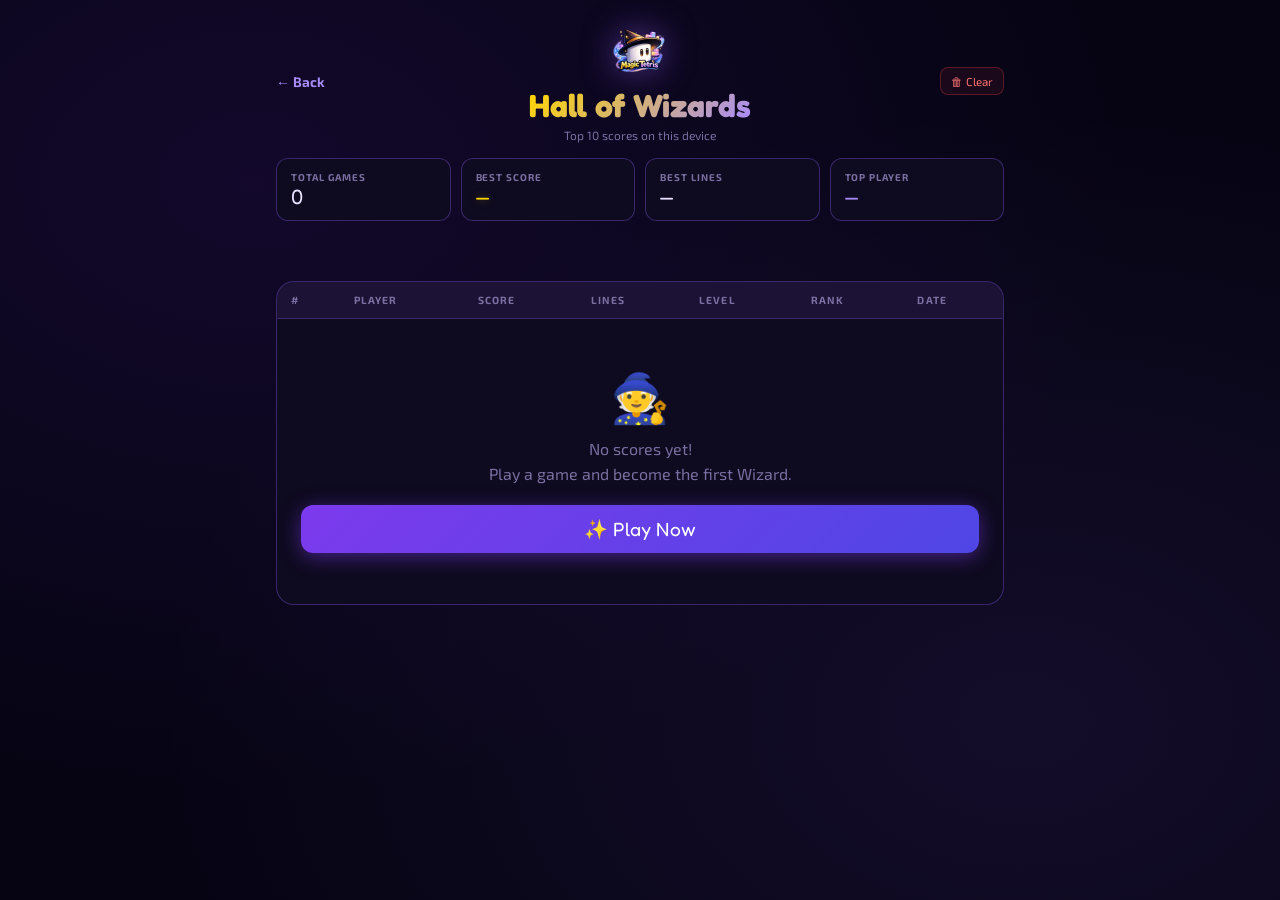
==== leaderboard.html @ 975400b3 "Add files via upload" ====
<!DOCTYPE html>
<html lang="en">
<head>
  <meta charset="UTF-8" />
  <meta name="viewport" content="width=device-width, initial-scale=1.0" />
  <title>Magic Tetris — Leaderboard</title>
  <link rel="icon" href="assets/logo.webp" type="image/webp" />
  <link href="https://fonts.googleapis.com/css2?family=Fredoka+One&family=Exo+2:wght@300;400;600;700;900&display=swap" rel="stylesheet" />
  <link rel="stylesheet" href="css/style.css" />
  <link rel="stylesheet" href="css/leaderboard.css" />
</head>
<body>
  <div id="particles-container"></div>

  <div class="lb-page">

    <!-- Header -->
    <header class="lb-header">
      <a href="index.html" class="lb-back-btn">← Back</a>
      <div class="lb-header-center">
        <img src="assets/logo.webp" alt="Magic Tetris" class="lb-logo" />
        <h1 class="lb-page-title">Hall of Wizards</h1>
        <p class="lb-page-sub">Top 10 scores on this device</p>
      </div>
      <button class="lb-clear-btn" id="lb-clear-btn">🗑 Clear</button>
    </header>

    <!-- Stats bar -->
    <div class="lb-stats-bar">
      <div class="lb-stat-chip">
        <span class="chip-label">Total Games</span>
        <span class="chip-val" id="stat-total">—</span>
      </div>
      <div class="lb-stat-chip">
        <span class="chip-label">Best Score</span>
        <span class="chip-val gold" id="stat-best">—</span>
      </div>
      <div class="lb-stat-chip">
        <span class="chip-label">Best Lines</span>
        <span class="chip-val" id="stat-lines">—</span>
      </div>
      <div class="lb-stat-chip">
        <span class="chip-label">Top Player</span>
        <span class="chip-val purple" id="stat-top-player">—</span>
      </div>
    </div>

    <!-- Podium (top 3) -->
    <div class="lb-podium" id="lb-podium"></div>

    <!-- Full table -->
    <div class="lb-table-wrap">
      <table class="lb-table">
        <thead>
          <tr>
            <th>#</th>
            <th>Player</th>
            <th>Score</th>
            <th>Lines</th>
            <th>Level</th>
            <th>Rank</th>
            <th>Date</th>
          </tr>
        </thead>
        <tbody id="lb-table-body"></tbody>
      </table>
      <div id="lb-empty" class="lb-empty-state" style="display:none">
        <span class="lb-empty-icon">🧙</span>
        <p>No scores yet!</p>
        <p>Play a game and become the first Wizard.</p>
        <a href="index.html" class="btn-start" style="display:inline-block;margin-top:16px;text-decoration:none;padding:12px 28px;">✨ Play Now</a>
      </div>
    </div>

  </div>

  <script src="js/leaderboard.js"></script>
  <script src="js/lb-page.js"></script>
</body>
</html>
---- css/style.css ----
/* ============================================
   MAGIC TETRIS — Cosmic Dark Theme
   ============================================ */
:root {
  --bg-deep:      #060413;
  --bg-card:      #0e0a1f;
  --bg-panel:     #120d28;
  --border-magic: rgba(139, 92, 246, 0.35);
  --gold:         #ffd700;
  --purple:       #8b5cf6;
  --purple-light: #a78bfa;
  --purple-glow:  rgba(139, 92, 246, 0.5);
  --text-main:    #e8e0ff;
  --text-dim:     #7a6fa0;
  --radius-lg:    18px;
  --radius-md:    12px;
  --radius-sm:    8px;
}

* { margin:0; padding:0; box-sizing:border-box; }
html,body { width:100%; height:100%; overflow-x:hidden; }

body {
  background: var(--bg-deep);
  color: var(--text-main);
  font-family: 'Exo 2', sans-serif;
  min-height: 100vh;
  background-image:
    radial-gradient(ellipse at 20% 20%, rgba(91,33,182,0.15) 0%, transparent 60%),
    radial-gradient(ellipse at 80% 80%, rgba(139,92,246,0.1) 0%, transparent 60%);
}

/* ── Particles ── */
#particles-container { position:fixed;inset:0;pointer-events:none;z-index:0;overflow:hidden; }
.particle { position:absolute;border-radius:50%;animation:float-particle linear infinite;opacity:0; }
@keyframes float-particle {
  0%  { transform:translateY(100vh) scale(0); opacity:0; }
  10% { opacity:1; }
  90% { opacity:0.8; }
  100%{ transform:translateY(-10vh) scale(1); opacity:0; }
}

/* ── Screens ── */
.screen { display:none;position:relative;z-index:1;min-height:100vh;width:100%; }
.screen.active { display:flex; }

@keyframes shake {
  0%,100%{ transform:translateX(0); }
  25%    { transform:translateX(-8px); }
  75%    { transform:translateX(8px); }
}

/* ════════════════════════════════════════════
   SETUP SCREEN
   ════════════════════════════════════════════ */
#setup-screen {
  justify-content: center;
  align-items: center;
  padding: 24px 16px;
}

.setup-container {
  display: flex;
  flex-direction: column;
  align-items: center;
  gap: 20px;
  width: 100%;
  max-width: 420px;
}

.logo-wrap { text-align:center; }

.logo-img {
  max-width: 240px;
  width: 100%;
  filter: drop-shadow(0 0 30px rgba(139,92,246,0.5));
  animation: logo-float 4s ease-in-out infinite;
}
@keyframes logo-float {
  0%,100% { transform:translateY(0); }
  50%     { transform:translateY(-10px); }
}

.setup-card {
  width: 100%;
  background: var(--bg-card);
  border: 1px solid var(--border-magic);
  border-radius: var(--radius-lg);
  padding: 28px 24px;
  box-shadow: 0 8px 40px rgba(139,92,246,0.15);
  display: flex;
  flex-direction: column;
  gap: 20px;
}

.setup-title {
  font-family: 'Fredoka One', cursive;
  font-size: 1.6rem;
  background: linear-gradient(135deg, var(--gold), var(--purple-light));
  -webkit-background-clip: text;
  -webkit-text-fill-color: transparent;
  background-clip: text;
  text-align: center;
}

.form-group label {
  display: block;
  font-size: 0.72rem;
  font-weight: 700;
  letter-spacing: 0.12em;
  text-transform: uppercase;
  color: var(--purple-light);
  margin-bottom: 8px;
}

.form-group input[type="text"] {
  width: 100%;
  background: rgba(255,255,255,0.04);
  border: 1.5px solid var(--border-magic);
  border-radius: var(--radius-sm);
  color: var(--text-main);
  font-family: 'Exo 2', sans-serif;
  font-size: 1rem;
  padding: 11px 14px;
  outline: none;
  transition: border-color 0.2s, box-shadow 0.2s;
}
.form-group input[type="text"]:focus {
  border-color: var(--purple);
  box-shadow: 0 0 0 3px rgba(139,92,246,0.2);
}

/* Avatar */
.avatar-upload-area { cursor:pointer; display:flex; justify-content:center; }

.avatar-preview-wrap {
  width: 100px; height: 100px;
  border-radius: 50%;
  border: 2.5px dashed var(--purple);
  display: flex; align-items:center; justify-content:center;
  overflow: hidden;
  transition: border-color 0.2s, box-shadow 0.2s;
}
.avatar-preview-wrap:hover {
  border-color: var(--gold);
  box-shadow: 0 0 20px rgba(255,215,0,0.3);
}
#avatar-preview { width:100%;height:100%;object-fit:cover;border-radius:50%; }
.avatar-placeholder { display:flex;flex-direction:column;align-items:center;gap:6px;color:var(--text-dim);font-size:0.75rem; }
.upload-icon { font-size:2rem; }

/* Start button */
.btn-start {
  width: 100%;
  position: relative;
  background: linear-gradient(135deg, #7c3aed, #4f46e5);
  border: none;
  border-radius: var(--radius-md);
  color: white;
  font-family: 'Fredoka One', cursive;
  font-size: 1.2rem;
  padding: 14px;
  cursor: pointer;
  overflow: hidden;
  transition: transform 0.15s, box-shadow 0.15s;
  box-shadow: 0 4px 20px rgba(124,58,237,0.5);
}
.btn-start:hover { transform:translateY(-2px); box-shadow:0 8px 30px rgba(124,58,237,0.7); }
.btn-start:active { transform:translateY(0); }
.btn-glow {
  position:absolute;inset:0;
  background:linear-gradient(90deg,transparent,rgba(255,255,255,0.15),transparent);
  transform:translateX(-100%);
  animation:shimmer 2s infinite;
}
@keyframes shimmer { 100%{ transform:translateX(100%); } }

/* Leaderboard link in setup */
.btn-lb-link {
  display: block;
  text-align: center;
  color: var(--purple-light);
  text-decoration: none;
  font-size: 0.85rem;
  font-weight: 600;
  padding: 8px;
  border-radius: var(--radius-sm);
  border: 1px solid var(--border-magic);
  transition: all 0.2s;
}
.btn-lb-link:hover { background:rgba(139,92,246,0.1); color:var(--gold); }

/* ════════════════════════════════════════════
   GAME SCREEN
   ════════════════════════════════════════════ */
#game-screen {
  flex-direction: column;
  justify-content: center;
  align-items: center;
  padding: 12px;
  min-height: 100vh;
}

.game-layout {
  display: flex;
  gap: 12px;
  align-items: flex-start;
  justify-content: center;
  width: 100%;
  max-width: 780px;
}

/* Side Panels */
.side-panel {
  display: flex;
  flex-direction: column;
  gap: 8px;
  width: 128px;
  flex-shrink: 0;
}

.panel-block {
  background: var(--bg-card);
  border: 1px solid var(--border-magic);
  border-radius: var(--radius-md);
  padding: 10px;
  text-align: center;
}

.panel-label {
  font-size: 0.58rem;
  font-weight: 700;
  letter-spacing: 0.15em;
  color: var(--text-dim);
  text-transform: uppercase;
  margin-bottom: 5px;
}

.stat-val {
  font-family: 'Fredoka One', cursive;
  font-size: 1.4rem;
  color: var(--text-main);
  line-height: 1;
}
.stat-val.best { color:var(--gold); text-shadow:0 0 10px rgba(255,215,0,0.5); }
.rank-badge { font-size:0.72rem; font-weight:700; color:var(--purple-light); }
.controls-hint { font-size:0.58rem; color:var(--text-dim); text-align:left; line-height:2; }

.player-info-mini { display:flex;flex-direction:column;align-items:center;gap:6px; }
#player-avatar-mini { width:44px;height:44px;border-radius:50%;object-fit:cover;border:2px solid var(--purple);box-shadow:0 0 10px rgba(139,92,246,0.4); }
#player-nick-mini { font-size:0.65rem;font-weight:600;max-width:100%;overflow:hidden;text-overflow:ellipsis;white-space:nowrap; }

.btn-quit {
  background:rgba(239,68,68,0.1);
  border:1px solid rgba(239,68,68,0.4);
  border-radius:var(--radius-sm);
  color:#f87171;
  font-family:'Exo 2',sans-serif;
  font-size:0.75rem;
  font-weight:700;
  padding:8px;
  cursor:pointer;
  transition:all 0.2s;
  margin-top:auto;
}
.btn-quit:hover { background:rgba(239,68,68,0.2); }

#hold-canvas,#next-canvas {
  display:block;
  margin:0 auto;
  border-radius:var(--radius-sm);
  background:rgba(10,6,24,0.6);
}

/* Board */
.board-wrap {
  position: relative;
  display: flex;
  flex-direction: column;
  align-items: center;
  gap: 10px;
}

.board-glow-border {
  position: relative;
  border-radius: var(--radius-md);
  padding: 3px;
  background: linear-gradient(135deg,rgba(139,92,246,0.6),rgba(79,70,229,0.4),rgba(139,92,246,0.6));
  box-shadow: 0 0 30px rgba(139,92,246,0.4), 0 0 60px rgba(139,92,246,0.2);
  animation: board-pulse 3s ease-in-out infinite;
}
@keyframes board-pulse {
  0%,100%{ box-shadow:0 0 30px rgba(139,92,246,0.4),0 0 60px rgba(139,92,246,0.2); }
  50%    { box-shadow:0 0 40px rgba(139,92,246,0.6),0 0 80px rgba(139,92,246,0.3); }
}
#game-canvas { display:block;border-radius:calc(var(--radius-md) - 3px); }

/* Pause overlay */
.pause-overlay {
  position:absolute;inset:3px;
  border-radius:calc(var(--radius-md) - 3px);
  background:rgba(6,4,19,0.88);
  display:flex;flex-direction:column;align-items:center;justify-content:center;gap:16px;
  backdrop-filter:blur(4px);z-index:10;
}
.pause-overlay.hidden { display:none; }
.pause-text { font-family:'Fredoka One',cursive;font-size:2rem;color:var(--gold);text-shadow:0 0 20px rgba(255,215,0,0.6); }
.btn-resume {
  background:linear-gradient(135deg,#7c3aed,#4f46e5);
  border:none;border-radius:var(--radius-sm);color:white;
  font-family:'Fredoka One',cursive;font-size:1rem;padding:10px 24px;cursor:pointer;
  transition:transform 0.15s;
}
.btn-resume:hover { transform:scale(1.05); }

/* Speed bar */
.speed-bar-wrap {
  width: 100%;
  max-width: 300px;
  display: flex;
  flex-direction: column;
  gap: 4px;
}
.speed-label-row {
  display: flex;
  justify-content: space-between;
  font-size: 0.65rem;
  color: var(--text-dim);
  padding: 0 2px;
}
#speed-label-text {
  font-weight: 700;
  font-size: 0.7rem;
  color: var(--purple-light);
  transition: color 0.4s;
}
@keyframes speed-pop {
  0%   { transform:scale(1); }
  40%  { transform:scale(1.3); }
  100% { transform:scale(1); }
}
.speed-bar-track {
  width: 100%;
  height: 6px;
  background: rgba(255,255,255,0.06);
  border-radius: 99px;
  overflow: hidden;
  border: 1px solid rgba(139,92,246,0.2);
}
.speed-bar-fill {
  height: 100%;
  width: 5%;
  border-radius: 99px;
  background: linear-gradient(90deg,#7c3aed,#a78bfa);
  transition: width 0.6s ease, background 0.6s ease, box-shadow 0.6s ease;
  box-shadow: 0 0 8px var(--purple);
}

/* Line flash */
.line-flash { position:fixed;inset:0;pointer-events:none;z-index:100;animation:flash-anim 0.3s ease-out forwards; }
.line-flash.hidden { display:none; }
@keyframes flash-anim { 0%{background:rgba(255,215,0,0.25);}100%{background:transparent;} }

/* Score popup */
.score-popup {
  position:fixed;top:40%;left:50%;transform:translateX(-50%);
  font-family:'Fredoka One',cursive;font-size:2rem;color:var(--gold);
  text-shadow:0 0 20px rgba(255,215,0,0.6);
  pointer-events:none;z-index:200;
  animation:popup-fly 1s ease-out forwards;
}
.score-popup.hidden { display:none; }
@keyframes popup-fly {
  0%  { opacity:1;transform:translateX(-50%) translateY(0) scale(0.8); }
  20% { transform:translateX(-50%) translateY(-10px) scale(1.2); }
  100%{ opacity:0;transform:translateX(-50%) translateY(-80px) scale(0.9); }
}

/* Best score pulse */
@keyframes new-best {
  0%,100%{ color:var(--gold);transform:scale(1); }
  50%    { color:#fff;transform:scale(1.3);text-shadow:0 0 20px var(--gold); }
}
.stat-val.best.new-record { animation:new-best 0.6s ease-in-out 3; }

/* Mobile controls */
.mobile-controls { display:none;flex-direction:column;gap:8px;width:100%;max-width:300px; }
.ctrl-row { display:flex;gap:8px;justify-content:center; }
.ctrl-btn {
  background:var(--bg-card);
  border:1.5px solid var(--border-magic);
  border-radius:var(--radius-sm);
  color:var(--text-main);
  font-size:0.8rem;font-weight:700;
  min-width:60px;height:46px;
  cursor:pointer;
  display:flex;align-items:center;justify-content:center;
  transition:all 0.1s;
  -webkit-tap-highlight-color:transparent;
  user-select:none;
}
.ctrl-btn.big { min-width:75px;height:56px;font-size:1.4rem; }
.ctrl-btn.hard-drop {
  flex:1;height:44px;
  font-family:'Fredoka One',cursive;font-size:0.85rem;
  background:rgba(139,92,246,0.12);border-color:var(--purple);color:var(--purple-light);
}
.ctrl-btn:active { background:rgba(139,92,246,0.28);border-color:var(--purple-light);transform:scale(0.95); }

/* ════════════════════════════════════════════
   GAME OVER SCREEN
   ════════════════════════════════════════════ */
#gameover-screen {
  justify-content:center;align-items:center;flex-direction:column;padding:20px;
}
.gameover-container {
  width:100%;max-width:460px;
  display:flex;flex-direction:column;align-items:center;gap:18px;
}
.gameover-title {
  font-family:'Fredoka One',cursive;font-size:3rem;
  background:linear-gradient(135deg,#ff6b6b,var(--purple-light));
  -webkit-background-clip:text;-webkit-text-fill-color:transparent;background-clip:text;
  text-align:center;animation:title-shake 0.5s ease-out;
}
@keyframes title-shake {
  0%{transform:translateX(0);}20%{transform:translateX(-8px);}40%{transform:translateX(8px);}
  60%{transform:translateX(-5px);}80%{transform:translateX(5px);}100%{transform:translateX(0);}
}

.score-card-wrap {
  border-radius:var(--radius-lg);overflow:hidden;
  box-shadow:0 20px 60px rgba(139,92,246,0.4),0 0 0 2px rgba(139,92,246,0.3);
}
#score-card-canvas { display:block;max-width:100%;height:auto; }

.gameover-actions { display:flex;gap:10px;flex-wrap:wrap;justify-content:center; }

.btn-action {
  border:none;border-radius:var(--radius-md);
  font-family:'Fredoka One',cursive;font-size:0.95rem;
  padding:11px 18px;cursor:pointer;
  transition:transform 0.15s,box-shadow 0.15s;
  text-decoration:none;display:inline-flex;align-items:center;
}
.btn-action:hover { transform:translateY(-2px); }

.btn-download { background:linear-gradient(135deg,#0ea5e9,#0284c7);color:white;box-shadow:0 4px 15px rgba(14,165,233,0.4); }
.btn-download:hover { box-shadow:0 8px 25px rgba(14,165,233,0.6); }
.btn-again   { background:linear-gradient(135deg,#7c3aed,#4f46e5);color:white;box-shadow:0 4px 15px rgba(124,58,237,0.4); }
.btn-again:hover { box-shadow:0 8px 25px rgba(124,58,237,0.6); }
.btn-menu    { background:rgba(255,255,255,0.07);color:var(--text-main);border:1px solid var(--border-magic); }
.btn-menu:hover { background:rgba(255,255,255,0.12); }
.btn-lb      { background:linear-gradient(135deg,rgba(255,215,0,0.15),rgba(255,165,0,0.1));color:var(--gold);border:1px solid rgba(255,215,0,0.4); }
.btn-lb:hover { background:linear-gradient(135deg,rgba(255,215,0,0.25),rgba(255,165,0,0.18)); }

/* Scrollbar */
::-webkit-scrollbar { width:6px; }
::-webkit-scrollbar-track { background:var(--bg-deep); }
::-webkit-scrollbar-thumb { background:var(--border-magic);border-radius:3px; }

/* ════════════════════════════════════════════
   RESPONSIVE
   ════════════════════════════════════════════ */
@media (max-width:700px) {
  .game-layout { flex-direction:column;align-items:center;gap:8px; }
  .side-panel { flex-direction:row;width:100%;max-width:360px;flex-wrap:wrap;justify-content:center; }
  .panel-block { flex:1;min-width:68px;max-width:96px;padding:7px 5px; }
  .stat-val { font-size:1.1rem; }
  .controls-hint { display:none; }
  .right-panel .btn-quit { display:none; }
  .board-glow-border { padding:2px; }
  #game-canvas { width:260px !important;height:520px !important; }
  .speed-bar-wrap { max-width:260px; }
  .mobile-controls { display:flex; }
  .gameover-title { font-size:2rem; }
  #score-card-canvas { width:320px;height:400px; }
}
@media (max-width:400px) {
  #game-canvas { width:220px !important;height:440px !important; }
  .speed-bar-wrap { max-width:220px; }
  .ctrl-btn { min-width:50px;height:42px; }
  .ctrl-btn.big { min-width:64px;height:52px; }
}
---- css/leaderboard.css ----
/* ============================================
   LEADERBOARD PAGE
   ============================================ */

.lb-page {
  min-height: 100vh;
  padding: 0 16px 48px;
  max-width: 760px;
  margin: 0 auto;
}

/* Header */
.lb-header {
  display: grid;
  grid-template-columns: 80px 1fr 80px;
  align-items: center;
  padding: 20px 0 16px;
  gap: 12px;
}

.lb-back-btn {
  color: var(--purple-light);
  text-decoration: none;
  font-weight: 700;
  font-size: 0.85rem;
  display: flex;
  align-items: center;
  gap: 4px;
  transition: color 0.2s;
}
.lb-back-btn:hover { color: var(--gold); }

.lb-header-center {
  text-align: center;
  display: flex;
  flex-direction: column;
  align-items: center;
  gap: 6px;
}

.lb-logo {
  height: 64px;
  filter: drop-shadow(0 0 16px rgba(139,92,246,0.5));
}

.lb-page-title {
  font-family: 'Fredoka One', cursive;
  font-size: 2rem;
  background: linear-gradient(135deg, var(--gold), var(--purple-light));
  -webkit-background-clip: text;
  -webkit-text-fill-color: transparent;
  background-clip: text;
  line-height: 1;
}

.lb-page-sub {
  font-size: 0.75rem;
  color: var(--text-dim);
}

.lb-clear-btn {
  background: rgba(239,68,68,0.08);
  border: 1px solid rgba(239,68,68,0.3);
  border-radius: var(--radius-sm);
  color: #f87171;
  font-size: 0.72rem;
  font-family: 'Exo 2', sans-serif;
  padding: 6px 10px;
  cursor: pointer;
  transition: all 0.2s;
  justify-self: end;
}
.lb-clear-btn:hover {
  background: rgba(239,68,68,0.18);
}

/* Stats bar */
.lb-stats-bar {
  display: flex;
  gap: 10px;
  margin-bottom: 28px;
  flex-wrap: wrap;
}

.lb-stat-chip {
  flex: 1;
  min-width: 120px;
  background: var(--bg-card);
  border: 1px solid var(--border-magic);
  border-radius: var(--radius-md);
  padding: 12px 14px;
  display: flex;
  flex-direction: column;
  gap: 4px;
}

.chip-label {
  font-size: 0.62rem;
  font-weight: 700;
  letter-spacing: 0.1em;
  text-transform: uppercase;
  color: var(--text-dim);
}

.chip-val {
  font-family: 'Fredoka One', cursive;
  font-size: 1.3rem;
  color: var(--text-main);
  line-height: 1;
}

.chip-val.gold   { color: var(--gold);   text-shadow: 0 0 10px rgba(255,215,0,0.4); }
.chip-val.purple { color: var(--purple-light); }

/* Podium */
.lb-podium {
  display: flex;
  align-items: flex-end;
  justify-content: center;
  gap: 12px;
  margin-bottom: 32px;
  padding: 0 8px;
}

.podium-slot {
  display: flex;
  flex-direction: column;
  align-items: center;
  gap: 8px;
  flex: 1;
  max-width: 180px;
}

.podium-slot.rank-1 { order: 2; }
.podium-slot.rank-2 { order: 1; }
.podium-slot.rank-3 { order: 3; }

.podium-avatar-wrap {
  position: relative;
}

.podium-avatar {
  width: 64px;
  height: 64px;
  border-radius: 50%;
  object-fit: cover;
  border: 2.5px solid var(--border-magic);
}

.podium-avatar-ph {
  width: 64px;
  height: 64px;
  border-radius: 50%;
  background: var(--bg-panel);
  border: 2.5px solid var(--border-magic);
  display: flex;
  align-items: center;
  justify-content: center;
  font-size: 1.8rem;
}

.rank-1 .podium-avatar,
.rank-1 .podium-avatar-ph { border-color: var(--gold); box-shadow: 0 0 18px rgba(255,215,0,0.45); width:80px; height:80px; font-size:2.2rem; }
.rank-2 .podium-avatar,
.rank-2 .podium-avatar-ph { border-color: #c0c0c0; box-shadow: 0 0 12px rgba(192,192,192,0.35); }
.rank-3 .podium-avatar,
.rank-3 .podium-avatar-ph { border-color: #cd7f32; box-shadow: 0 0 12px rgba(205,127,50,0.35); }

.podium-medal {
  font-size: 1.6rem;
}

.podium-nick {
  font-weight: 700;
  font-size: 0.8rem;
  text-align: center;
  max-width: 130px;
  overflow: hidden;
  text-overflow: ellipsis;
  white-space: nowrap;
}

.podium-score {
  font-family: 'Fredoka One', cursive;
  font-size: 1.1rem;
}

.rank-1 .podium-score { color: var(--gold); font-size: 1.3rem; }
.rank-2 .podium-score { color: #c0c0c0; }
.rank-3 .podium-score { color: #cd7f32; }

.podium-platform {
  width: 100%;
  border-radius: 8px 8px 0 0;
  display: flex;
  align-items: center;
  justify-content: center;
}

.rank-1 .podium-platform { background: linear-gradient(180deg, rgba(255,215,0,0.25), rgba(255,215,0,0.05)); height: 64px; border: 1px solid rgba(255,215,0,0.3); }
.rank-2 .podium-platform { background: linear-gradient(180deg, rgba(192,192,192,0.18), rgba(192,192,192,0.04)); height: 44px; border: 1px solid rgba(192,192,192,0.2); }
.rank-3 .podium-platform { background: linear-gradient(180deg, rgba(205,127,50,0.18), rgba(205,127,50,0.04)); height: 30px; border: 1px solid rgba(205,127,50,0.2); }

/* Table */
.lb-table-wrap {
  background: var(--bg-card);
  border: 1px solid var(--border-magic);
  border-radius: var(--radius-lg);
  overflow: hidden;
}

.lb-table {
  width: 100%;
  border-collapse: collapse;
}

.lb-table thead tr {
  background: rgba(139,92,246,0.1);
  border-bottom: 1px solid var(--border-magic);
}

.lb-table th {
  padding: 12px 14px;
  font-size: 0.65rem;
  font-weight: 700;
  letter-spacing: 0.1em;
  text-transform: uppercase;
  color: var(--text-dim);
  text-align: left;
}

.lb-table td {
  padding: 11px 14px;
  font-size: 0.85rem;
  border-bottom: 1px solid rgba(139,92,246,0.08);
  vertical-align: middle;
}

.lb-table tbody tr:last-child td { border-bottom: none; }

.lb-table tbody tr {
  transition: background 0.15s;
}
.lb-table tbody tr:hover {
  background: rgba(139,92,246,0.06);
}

.lb-table tbody tr.highlight-row {
  background: rgba(255,215,0,0.06);
  border-left: 3px solid var(--gold);
}

.td-rank {
  font-family: 'Fredoka One', cursive;
  font-size: 1rem;
  text-align: center;
  width: 40px;
}
.td-rank.r1 { color: var(--gold); }
.td-rank.r2 { color: #c0c0c0; }
.td-rank.r3 { color: #cd7f32; }

.td-player {
  display: flex;
  align-items: center;
  gap: 10px;
}

.td-avatar {
  width: 32px;
  height: 32px;
  border-radius: 50%;
  object-fit: cover;
  border: 1.5px solid var(--border-magic);
  flex-shrink: 0;
}

.td-avatar-ph {
  width: 32px;
  height: 32px;
  border-radius: 50%;
  background: var(--bg-panel);
  border: 1.5px solid var(--border-magic);
  display: flex;
  align-items: center;
  justify-content: center;
  font-size: 0.9rem;
  flex-shrink: 0;
}

.td-name {
  font-weight: 600;
  font-size: 0.85rem;
}

.td-score {
  font-family: 'Fredoka One', cursive;
  font-size: 1rem;
  color: var(--gold);
}

.td-rank-label {
  font-size: 0.7rem;
  color: var(--purple-light);
}

.td-date {
  font-size: 0.7rem;
  color: var(--text-dim);
  white-space: nowrap;
}

/* Empty state */
.lb-empty-state {
  text-align: center;
  padding: 48px 24px;
  color: var(--text-dim);
}
.lb-empty-icon { font-size: 3rem; display: block; margin-bottom: 12px; }
.lb-empty-state p { margin-bottom: 6px; }

/* ── Responsive ── */
@media (max-width: 600px) {
  .lb-header {
    grid-template-columns: 60px 1fr 60px;
  }
  .lb-page-title { font-size: 1.4rem; }
  .lb-logo { height: 48px; }
  .lb-stats-bar { gap: 8px; }
  .lb-stat-chip { min-width: 80px; padding: 10px; }
  .chip-val { font-size: 1rem; }

  .lb-table th:nth-child(5),
  .lb-table td:nth-child(5),
  .lb-table th:nth-child(7),
  .lb-table td:nth-child(7) { display: none; }

  .podium-avatar       { width: 52px; height: 52px; }
  .podium-avatar-ph    { width: 52px; height: 52px; font-size: 1.4rem; }
  .rank-1 .podium-avatar,
  .rank-1 .podium-avatar-ph { width: 66px; height: 66px; }
}
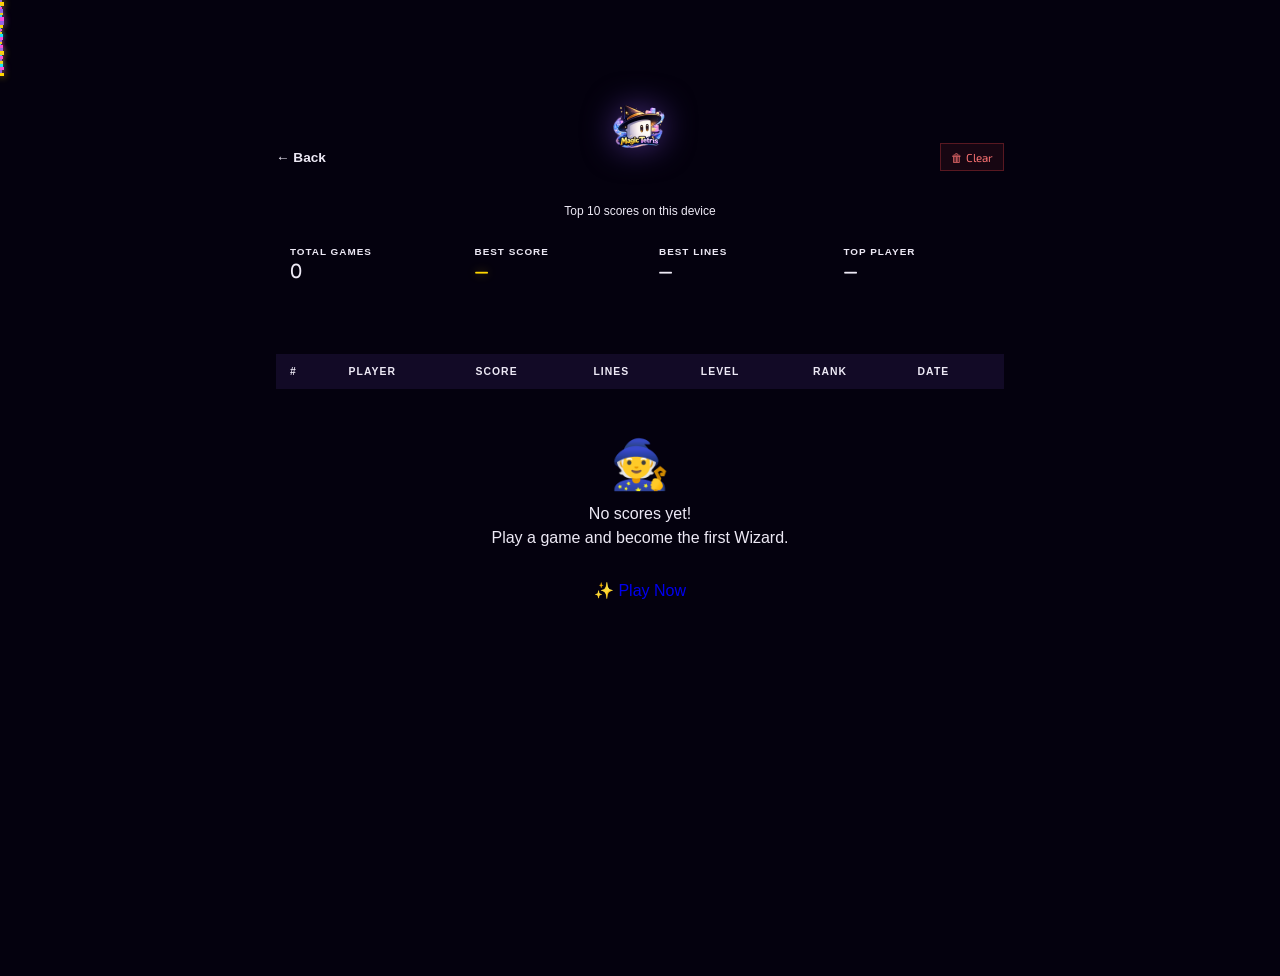
==== commit f02f20c5: "Add files via upload" ====
--- a/leaderboard.html
+++ b/leaderboard.html
@@ -6,7 +6,7 @@
   <title>Magic Tetris — Leaderboard</title>
   <link rel="icon" href="assets/logo.webp" type="image/webp" />
   <link href="https://fonts.googleapis.com/css2?family=Fredoka+One&family=Exo+2:wght@300;400;600;700;900&display=swap" rel="stylesheet" />
-  <link rel="stylesheet" href="css/style.css" />
+  <link rel="stylesheet" href="style.css" />
   <link rel="stylesheet" href="css/leaderboard.css" />
 </head>
 <body>
--- a/style.css
+++ b/style.css
@@ -0,0 +1,640 @@
+/* ══════════════════════════════════════════
+   DESIGN TOKENS
+══════════════════════════════════════════ */
+:root{
+  --bg:#04010E;
+  --panel:rgba(8,3,22,.92);
+  --glass:rgba(255,255,255,.035);
+  --glass2:rgba(255,255,255,.07);
+  --gold:#FFD700; --gold2:#FF9500;
+  --neon:#B06EFF; --neon2:#7C3AED;
+  --cyan:#22EEFF; --pink:#FF3EA5;
+  --lilac:#C4B5FD; --dim:#7B6AA8;
+  --rim:rgba(180,120,255,.22);
+  --rim2:rgba(180,120,255,.5);
+}
+*{margin:0;padding:0;box-sizing:border-box;-webkit-tap-highlight-color:transparent;}
+html,body{height:100%;overflow:hidden;}
+body{
+  font-family:'Nunito',sans-serif; color:#EDE9F5;
+  background:var(--bg);
+}
+
+/* ══════════════════════════════════════════
+   AURORA BACKGROUND
+══════════════════════════════════════════ */
+#aurora{
+  position:fixed;inset:0;pointer-events:none;z-index:0;
+  overflow:hidden;
+}
+.au{
+  position:absolute;border-radius:50%;filter:blur(80px);opacity:0;
+  animation:aupulse 8s ease-in-out infinite;
+}
+.au1{width:700px;height:500px;left:-15%;top:-10%;
+  background:radial-gradient(ellipse,rgba(90,20,200,.45),transparent 70%);
+  animation-delay:0s;}
+.au2{width:600px;height:450px;right:-12%;bottom:-8%;
+  background:radial-gradient(ellipse,rgba(0,160,255,.3),transparent 70%);
+  animation-delay:3s;}
+.au3{width:500px;height:380px;left:35%;top:20%;
+  background:radial-gradient(ellipse,rgba(200,30,140,.22),transparent 70%);
+  animation-delay:5.5s;}
+@keyframes aupulse{0%,100%{opacity:.4;transform:scale(1)}50%{opacity:.75;transform:scale(1.12)}}
+
+/* STARS */
+#stars{position:fixed;inset:0;pointer-events:none;z-index:1;}
+.st{position:absolute;border-radius:50%;background:#fff;}
+@keyframes tw{0%,100%{opacity:.06}50%{opacity:1}}
+
+/* Floating particles */
+#pts{position:fixed;inset:0;pointer-events:none;z-index:1;}
+.pt{position:absolute;border-radius:50%;animation:ptdrift linear infinite;}
+@keyframes ptdrift{
+  0%{transform:translateY(110vh) scale(0);opacity:0}
+  10%{opacity:1}
+  90%{opacity:.6}
+  100%{transform:translateY(-10vh) scale(1.5);opacity:0}
+}
+
+/* ══════════════════════════════════════════
+   PAGE SYSTEM
+══════════════════════════════════════════ */
+.pg{display:none;position:relative;z-index:10;min-height:100vh;width:100%;}
+.pg.on{display:flex;}
+
+/* ══════════════════════════════════════════
+   SHARED — ANIMATED BORDER CARD
+══════════════════════════════════════════ */
+/* Magic glow card wrapper */
+.gcard{
+  position:relative;border-radius:22px;
+}
+.gcard::before{
+  content:'';position:absolute;inset:-2px;border-radius:24px;z-index:-1;
+  background:linear-gradient(130deg,#7C3AED,#FF3EA5,#22EEFF,#FFD700,#7C3AED);
+  background-size:300% 300%;
+  animation:bspin 5s linear infinite;
+  filter:blur(4px);opacity:.7;
+}
+@keyframes bspin{0%{background-position:0% 50%}50%{background-position:100% 50%}100%{background-position:0% 50%}}
+.gcard-inner{
+  background:linear-gradient(145deg,rgba(12,5,30,.97),rgba(5,2,15,.99));
+  border-radius:21px;position:relative;overflow:hidden;
+}
+.gcard-inner::before{
+  content:'';position:absolute;top:0;left:0;right:0;height:1px;
+  background:linear-gradient(90deg,transparent,rgba(180,120,255,.6),rgba(255,60,165,.5),transparent);
+}
+
+@keyframes fadeup{from{opacity:0;transform:translateY(18px)}to{opacity:1;transform:none}}
+
+/* ══════════════════════════════════════════
+   PAGE 1 – START
+══════════════════════════════════════════ */
+#pg-start{flex-direction:column;align-items:center;justify-content:center;
+  padding:20px 16px 28px;gap:18px;overflow-y:auto;}
+
+.logo-anim{animation:bob 4s ease-in-out infinite;}
+@keyframes bob{0%,100%{transform:translateY(0) rotate(-1deg)}50%{transform:translateY(-12px) rotate(1deg)}}
+.logo-anim img{
+  width:200px;max-width:72vw;
+  filter:drop-shadow(0 0 30px rgba(130,50,255,.8)) drop-shadow(0 0 60px rgba(255,60,165,.35));
+}
+
+.start-card{
+  width:100%;max-width:360px;
+  animation:fadeup .45s cubic-bezier(.22,1,.36,1);
+}
+.start-card .gcard-inner{padding:24px 26px 28px;}
+
+.start-card h2{
+  font-family:'Orbitron',monospace; font-size:1.1rem; text-align:center;
+  margin-bottom:3px; letter-spacing:.05em;
+  background:linear-gradient(110deg,var(--gold),#ffe680,#fff);
+  -webkit-background-clip:text;-webkit-text-fill-color:transparent;
+}
+.start-card .sub{
+  text-align:center;color:var(--dim);font-size:.72rem;
+  margin-bottom:20px;letter-spacing:.03em;
+}
+
+/* Avatar */
+.av-wrap{display:flex;flex-direction:column;align-items:center;gap:8px;margin-bottom:20px;}
+.av-ring{
+  padding:3px;border-radius:50%;
+  background:linear-gradient(135deg,#7C3AED,#FF3EA5,#22EEFF,#FFD700);
+  animation:bspin 3s linear infinite;
+  cursor:pointer;
+}
+.av-ring:hover{transform:scale(1.08);}
+.av-btn{
+  width:72px;height:72px;border-radius:50%;
+  background:rgba(8,3,22,.9);
+  display:flex;align-items:center;justify-content:center;
+  overflow:hidden;position:relative;
+}
+.av-ico{font-size:1.8rem;user-select:none;}
+.av-img{display:none;width:100%;height:100%;object-fit:cover;position:absolute;border-radius:50%;}
+.av-hint{font-size:.68rem;color:var(--dim);letter-spacing:.04em;}
+
+/* Input field */
+.fld{margin-bottom:16px;}
+.fld label{
+  display:block;font-size:.65rem;color:var(--neon);font-weight:900;
+  letter-spacing:.12em;text-transform:uppercase;margin-bottom:6px;
+}
+.fld input{
+  width:100%;padding:11px 14px;border-radius:10px;
+  border:1.5px solid var(--rim);
+  background:rgba(255,255,255,.04);
+  color:#fff;font-family:'Nunito',sans-serif;font-size:.92rem;font-weight:800;
+  outline:none;transition:all .2s;
+}
+.fld input:focus{
+  border-color:var(--neon);
+  box-shadow:0 0 0 3px rgba(176,110,255,.15),0 0 20px rgba(176,110,255,.12);
+  background:rgba(255,255,255,.06);
+}
+.fld input::placeholder{color:rgba(255,255,255,.18);}
+
+/* Primary button */
+.btn-main{
+  width:100%;padding:12px;border-radius:11px;border:none;cursor:pointer;
+  font-family:'Orbitron',monospace;font-size:.9rem;font-weight:700;letter-spacing:.05em;
+  background:linear-gradient(135deg,#a855f7,#7C3AED,#4f46e5);
+  color:#fff;
+  box-shadow:0 4px 20px rgba(124,58,237,.45),inset 0 1px 0 rgba(255,255,255,.15);
+  transition:all .22s;position:relative;overflow:hidden;margin-bottom:10px;
+}
+.btn-main:hover{transform:translateY(-2px);box-shadow:0 8px 30px rgba(124,58,237,.65);}
+.btn-main::after{
+  content:'';position:absolute;inset:0;
+  background:linear-gradient(90deg,transparent,rgba(255,255,255,.2),transparent);
+  transform:translateX(-100%);transition:.4s;
+}
+.btn-main:hover::after{transform:translateX(100%);}
+
+/* Secondary button */
+.btn-sec{
+  width:100%;padding:10px;border-radius:10px;
+  border:1.5px solid var(--rim);background:transparent;
+  color:var(--lilac);cursor:pointer;
+  font-family:'Nunito',sans-serif;font-size:.82rem;font-weight:800;
+  transition:all .2s;
+}
+.btn-sec:hover{border-color:var(--neon);color:var(--neon);background:rgba(176,110,255,.07);}
+
+/* ══════════════════════════════════════════
+   PAGE 2 – GAME
+══════════════════════════════════════════ */
+#pg-game{flex-direction:column;align-items:center;justify-content:flex-start;
+  padding:6px 8px 4px;gap:5px;overflow:hidden;}
+
+/* Header bar */
+.gh{
+  width:100%;max-width:660px;
+  display:flex;align-items:center;justify-content:space-between;
+  background:rgba(255,255,255,.03);
+  border:1px solid var(--rim);border-radius:12px;
+  padding:5px 12px;
+  backdrop-filter:blur(12px);
+}
+.gh-logo img{width:82px;filter:drop-shadow(0 0 12px rgba(130,50,255,.7));}
+.gh-right{display:flex;align-items:center;gap:9px;}
+.gh-av{
+  width:30px;height:30px;border-radius:50%;object-fit:cover;
+  border:2px solid var(--neon);
+  box-shadow:0 0 10px rgba(176,110,255,.4);
+}
+.gh-nm{
+  font-family:'Orbitron',monospace;font-weight:700;font-size:.72rem;
+  color:var(--neon);max-width:90px;overflow:hidden;text-overflow:ellipsis;white-space:nowrap;
+  letter-spacing:.04em;
+}
+
+/* Game body */
+.gbody{display:flex;gap:9px;align-items:flex-start;width:100%;max-width:660px;}
+
+/* Board wrapper — neon frame */
+.bwrap{
+  flex:0 0 auto;position:relative;border-radius:10px;overflow:hidden;
+  padding:2px;
+  background:linear-gradient(130deg,#7C3AED,#FF3EA5,#22EEFF,#7C3AED);
+  background-size:300% 300%;
+  animation:bspin 4s linear infinite;
+  box-shadow:0 0 35px rgba(124,58,237,.35),0 0 70px rgba(255,60,165,.15);
+}
+.bwrap-in{border-radius:9px;overflow:hidden;line-height:0;}
+#gc{display:block;background:#020010;}
+
+/* Pause overlay */
+.pov{
+  position:absolute;inset:2px;z-index:30;display:none;
+  flex-direction:column;align-items:center;justify-content:center;gap:8px;
+  background:rgba(2,0,16,.92);backdrop-filter:blur(8px);border-radius:9px;
+}
+.pov h2{
+  font-family:'Orbitron',monospace;font-size:1.6rem;
+  background:linear-gradient(90deg,var(--neon),var(--cyan));
+  -webkit-background-clip:text;-webkit-text-fill-color:transparent;
+  letter-spacing:.1em;
+}
+.pov p{font-size:.7rem;color:var(--dim);letter-spacing:.05em;}
+
+/* Side panel */
+.sp{flex:1;display:flex;flex-direction:column;gap:5px;min-width:130px;max-width:152px;}
+
+/* Stat card */
+.sc{
+  background:var(--glass);
+  border:1px solid var(--rim);
+  border-radius:10px;padding:7px 11px;
+  position:relative;overflow:hidden;
+  backdrop-filter:blur(8px);
+  transition:border-color .3s;
+}
+.sc:hover{border-color:rgba(180,120,255,.45);}
+.sc::after{
+  content:'';position:absolute;top:0;left:0;right:0;height:1px;
+  background:linear-gradient(90deg,transparent,var(--neon),transparent);
+  opacity:.4;
+}
+.sc label{
+  display:block;font-size:.52rem;color:var(--dim);letter-spacing:.14em;
+  text-transform:uppercase;margin-bottom:1px;font-weight:900;
+}
+.sv{
+  font-family:'Orbitron',monospace;font-size:1.22rem;line-height:1.1;font-weight:700;
+  background:linear-gradient(135deg,#e2d9f3,#fff);
+  -webkit-background-clip:text;-webkit-text-fill-color:transparent;
+}
+.sv.gd{
+  background:linear-gradient(135deg,#FFD700,#FF9500,#ffb833);
+  -webkit-background-clip:text;-webkit-text-fill-color:transparent;
+  filter:drop-shadow(0 0 8px rgba(255,180,0,.4));
+}
+.sv.pk{
+  background:linear-gradient(135deg,#f0abfc,#c084fc,#a855f7);
+  -webkit-background-clip:text;-webkit-text-fill-color:transparent;
+}
+
+/* Level bar */
+.lbar{
+  margin-top:5px;height:4px;
+  background:rgba(255,255,255,.07);border-radius:3px;overflow:hidden;
+  position:relative;
+}
+.lbar::before{
+  content:'';position:absolute;inset:0;
+  background:linear-gradient(90deg,rgba(255,255,255,.04),rgba(255,255,255,.01));
+}
+.lbar-f{
+  height:100%;
+  background:linear-gradient(90deg,#7C3AED,#c084fc,#f0abfc);
+  border-radius:3px;transition:width .4s cubic-bezier(.34,1.56,.64,1);
+  box-shadow:0 0 8px rgba(192,132,252,.6);
+}
+
+/* Next piece card */
+.nc-card{
+  background:var(--glass);border:1px solid var(--rim);
+  border-radius:10px;padding:7px 10px;
+  backdrop-filter:blur(8px);
+}
+.nc-card label{
+  display:block;font-size:.52rem;color:var(--dim);letter-spacing:.14em;
+  text-transform:uppercase;margin-bottom:6px;font-weight:900;
+}
+#nc{display:block;margin:0 auto;}
+
+/* Key hints */
+.kh{
+  background:var(--glass);border:1px solid var(--rim);
+  border-radius:10px;padding:7px 10px;
+  backdrop-filter:blur(8px);
+}
+.kh label{
+  display:block;font-size:.52rem;color:var(--dim);letter-spacing:.14em;
+  text-transform:uppercase;margin-bottom:6px;font-weight:900;
+}
+.kh-row{display:flex;align-items:center;gap:5px;margin-bottom:3px;font-size:.6rem;color:var(--dim);}
+kbd{
+  background:linear-gradient(135deg,rgba(124,58,237,.3),rgba(79,70,229,.25));
+  border:1px solid rgba(176,110,255,.3);border-radius:4px;padding:1px 5px;
+  font-size:.56rem;color:var(--lilac);font-family:'Orbitron',monospace;font-weight:700;
+}
+
+/* Panel buttons */
+.sp-btns{display:flex;flex-direction:column;gap:4px;}
+.sb{
+  width:100%;padding:7px 9px;border-radius:9px;cursor:pointer;
+  font-family:'Nunito',sans-serif;font-size:.68rem;font-weight:900;
+  letter-spacing:.02em;transition:all .18s;
+}
+.sb-p{
+  background:linear-gradient(135deg,rgba(168,85,247,.2),rgba(124,58,237,.15));
+  color:#e879f9;border:1px solid rgba(168,85,247,.35);
+}
+.sb-p:hover{background:rgba(168,85,247,.35);box-shadow:0 0 14px rgba(168,85,247,.3);}
+.sb-r{
+  background:linear-gradient(135deg,rgba(255,215,0,.1),rgba(255,149,0,.08));
+  color:var(--gold);border:1px solid rgba(255,215,0,.28);
+}
+.sb-r:hover{background:rgba(255,215,0,.2);box-shadow:0 0 14px rgba(255,215,0,.2);}
+.sb-b{
+  background:var(--glass);color:var(--dim);
+  border:1px solid rgba(255,255,255,.09);
+}
+.sb-b:hover{background:var(--glass2);color:#fff;}
+
+/* ── Mobile D-pad ── */
+.dpad{display:none;width:100%;max-width:660px;padding:4px 0 6px;}
+.dp-row{display:flex;justify-content:center;gap:7px;margin-bottom:7px;}
+.mb{
+  width:56px;height:56px;border-radius:14px;border:none;cursor:pointer;
+  display:flex;align-items:center;justify-content:center;font-size:1.4rem;
+  background:linear-gradient(145deg,rgba(50,15,120,.8),rgba(10,4,28,.9));
+  border:1.5px solid rgba(180,120,255,.3);color:#fff;
+  box-shadow:0 4px 12px rgba(0,0,0,.4),inset 0 1px 0 rgba(255,255,255,.06);
+  user-select:none;-webkit-user-select:none;touch-action:manipulation;transition:all .12s;
+}
+.mb:active{
+  transform:scale(.84);
+  background:rgba(124,58,237,.4);
+  box-shadow:0 0 14px rgba(176,110,255,.4);
+}
+.mb.wide{width:130px;font-family:'Orbitron',monospace;font-size:.72rem;letter-spacing:.04em;}
+.mb.drp{
+  background:linear-gradient(145deg,rgba(180,60,0,.4),rgba(100,30,0,.3));
+  border-color:rgba(255,180,0,.4);
+  box-shadow:0 0 14px rgba(255,100,0,.25),inset 0 1px 0 rgba(255,255,255,.05);
+}
+
+/* ══════════════════════════════════════════
+   PAGE 3 – GAME OVER
+══════════════════════════════════════════ */
+#pg-over{
+  flex-direction:column;align-items:center;justify-content:center;
+  padding:24px 16px;overflow-y:auto;
+}
+
+.oc{
+  width:100%;max-width:340px;
+  animation:fadeup .5s cubic-bezier(.22,1,.36,1);
+}
+.oc .gcard-inner{padding:26px 24px;}
+
+.oc h2{
+  font-family:'Orbitron',monospace;font-size:1.55rem;
+  text-align:center;margin-bottom:16px;font-weight:900;letter-spacing:.06em;
+  background:linear-gradient(110deg,#FF3EA5,#c084fc,#22EEFF);
+  -webkit-background-clip:text;-webkit-text-fill-color:transparent;
+  animation:htextflip 3s ease-in-out infinite alternate;
+}
+@keyframes htextflip{
+  0%{background:linear-gradient(110deg,#FF3EA5,#c084fc,#22EEFF);-webkit-background-clip:text;}
+  100%{background:linear-gradient(110deg,#FFD700,#FF9500,#FF3EA5);-webkit-background-clip:text;}
+}
+
+.oc-av{
+  width:68px;height:68px;border-radius:50%;object-fit:cover;
+  display:block;margin:0 auto 10px;
+  outline:3px solid var(--neon);outline-offset:3px;
+  box-shadow:0 0 20px rgba(176,110,255,.45),0 0 40px rgba(176,110,255,.15);
+}
+.oc-nm{
+  font-family:'Orbitron',monospace;font-size:.78rem;font-weight:700;
+  text-align:center;margin-bottom:6px;color:#e2d9f3;letter-spacing:.06em;
+}
+.oc-rnk{
+  display:block;text-align:center;margin-bottom:18px;
+  font-family:'Orbitron',monospace;font-size:.78rem;font-weight:700;
+  color:var(--gold);letter-spacing:.08em;
+  text-shadow:0 0 14px rgba(255,215,0,.5);
+}
+
+.oc-stats{display:grid;grid-template-columns:1fr 1fr;gap:8px;margin-bottom:18px;}
+.oc-st{
+  background:rgba(255,255,255,.04);
+  border:1px solid var(--rim);border-radius:10px;padding:11px 10px;
+  text-align:center;position:relative;overflow:hidden;
+}
+.oc-st::before{
+  content:'';position:absolute;top:0;left:20%;right:20%;height:1px;
+  background:linear-gradient(90deg,transparent,var(--neon),transparent);
+  opacity:.35;
+}
+.oc-st label{
+  display:block;font-size:.5rem;color:var(--dim);letter-spacing:.14em;
+  text-transform:uppercase;margin-bottom:3px;font-weight:900;
+}
+.oc-st .v{font-family:'Orbitron',monospace;font-size:1.15rem;color:#fff;font-weight:700;}
+.oc-st .v.gd{
+  color:var(--gold);
+  text-shadow:0 0 12px rgba(255,215,0,.4);
+}
+
+.oc-btns{display:flex;gap:8px;}
+.btn-pa{
+  flex:1;padding:12px 8px;border-radius:11px;border:none;cursor:pointer;
+  font-family:'Orbitron',monospace;font-size:.72rem;font-weight:700;letter-spacing:.04em;
+  background:linear-gradient(135deg,#a855f7,#7C3AED);color:#fff;
+  box-shadow:0 5px 18px rgba(124,58,237,.45),inset 0 1px 0 rgba(255,255,255,.18);
+  transition:all .22s;
+}
+.btn-pa:hover{transform:translateY(-2px);box-shadow:0 10px 28px rgba(124,58,237,.65);}
+.btn-oa{
+  flex:1;padding:12px 8px;border-radius:11px;
+  border:1.5px solid var(--rim);background:var(--glass);
+  color:var(--lilac);cursor:pointer;
+  font-family:'Orbitron',monospace;font-size:.72rem;font-weight:700;letter-spacing:.04em;
+  transition:all .2s;
+}
+.btn-oa:hover{border-color:var(--neon);color:var(--neon);background:rgba(176,110,255,.08);}
+
+/* ══════════════════════════════════════════
+   PAGE 4 – LEADERBOARD
+══════════════════════════════════════════ */
+#pg-lb{
+  flex-direction:column;align-items:center;justify-content:flex-start;
+  padding:18px 12px 30px;gap:0;overflow-y:auto;
+}
+
+.lb-hd{
+  width:100%;max-width:530px;display:flex;align-items:center;margin-bottom:20px;
+  background:var(--glass);border:1px solid var(--rim);
+  border-radius:12px;padding:10px 14px;backdrop-filter:blur(12px);
+}
+.lb-hd h1{
+  flex:1;text-align:center;
+  font-family:'Orbitron',monospace;font-size:1.1rem;font-weight:900;letter-spacing:.08em;
+  background:linear-gradient(110deg,var(--gold),#f0abfc,#22EEFF);
+  -webkit-background-clip:text;-webkit-text-fill-color:transparent;
+}
+.btn-bk{
+  padding:7px 14px;border-radius:8px;border:1px solid var(--rim);
+  background:transparent;color:var(--dim);cursor:pointer;
+  font-family:'Nunito',sans-serif;font-size:.76rem;font-weight:900;transition:all .18s;
+}
+.btn-bk:hover{border-color:var(--neon);color:var(--neon);}
+
+/* Download result button */
+.btn-dl{
+  width:100%;padding:11px;border-radius:11px;border:none;cursor:pointer;
+  font-family:'Orbitron',monospace;font-size:.78rem;font-weight:700;letter-spacing:.04em;
+  background:linear-gradient(135deg,#0ea5e9,#06b6d4,#22EEFF);color:#fff;
+  box-shadow:0 5px 18px rgba(14,165,233,.45),inset 0 1px 0 rgba(255,255,255,.2);
+  transition:all .22s;margin-top:8px;position:relative;overflow:hidden;
+}
+.btn-dl:hover{transform:translateY(-2px);box-shadow:0 10px 28px rgba(14,165,233,.65);}
+.btn-dl::after{
+  content:'';position:absolute;inset:0;
+  background:linear-gradient(90deg,transparent,rgba(255,255,255,.25),transparent);
+  transform:translateX(-100%);transition:.4s;
+}
+.btn-dl:hover::after{transform:translateX(100%);}
+
+/* Podium */
+.podium{
+  display:flex;justify-content:center;align-items:flex-end;
+  gap:8px;margin-bottom:14px;flex-wrap:wrap;width:100%;max-width:530px;
+}
+.pod{
+  display:flex;flex-direction:column;align-items:center;gap:5px;
+  background:var(--glass);border:1px solid var(--rim);border-radius:14px;
+  padding:12px 10px;min-width:100px;
+  backdrop-filter:blur(10px);transition:transform .2s;
+}
+.pod:hover{transform:translateY(-3px);}
+.pod1{
+  border-color:rgba(255,215,0,.45);
+  box-shadow:0 0 28px rgba(255,215,0,.12),0 0 0 1px rgba(255,215,0,.08);
+}
+.pod2{order:-1;}
+.pod3{order:1;}
+.pod-crown{font-size:1.4rem;}
+.pod-av{border-radius:50%;object-fit:cover;}
+.pod1 .pod-av{width:48px;height:48px;border:2.5px solid var(--gold);box-shadow:0 0 14px rgba(255,215,0,.35);}
+.pod2 .pod-av,.pod3 .pod-av{width:40px;height:40px;border:2px solid rgba(200,190,255,.35);}
+.pod-nm{font-size:.65rem;font-weight:800;max-width:88px;overflow:hidden;
+  text-overflow:ellipsis;white-space:nowrap;text-align:center;color:var(--lilac);}
+.pod-sc{font-family:'Orbitron',monospace;font-size:.82rem;font-weight:700;}
+.pod1 .pod-sc{color:var(--gold);text-shadow:0 0 10px rgba(255,215,0,.4);}
+.pod2 .pod-sc{color:#C0C0C0;}
+.pod3 .pod-sc{color:#CD7F32;}
+
+/* LB table */
+.lb-tbl{
+  width:100%;max-width:530px;
+  background:var(--glass);border:1px solid var(--rim);
+  border-radius:14px;overflow:hidden;backdrop-filter:blur(10px);
+}
+.lb-row{
+  display:flex;align-items:center;gap:10px;padding:10px 16px;
+  border-bottom:1px solid rgba(255,255,255,.04);transition:background .12s;
+}
+.lb-row:last-child{border-bottom:none;}
+.lb-row:hover{background:rgba(255,255,255,.025);}
+.lb-row.me{
+  background:rgba(176,110,255,.07);
+  border-left:2px solid var(--neon);padding-left:14px;
+}
+.lb-rk{width:26px;font-size:.7rem;font-weight:900;text-align:center;flex-shrink:0;
+  font-family:'Orbitron',monospace;}
+.r1{color:var(--gold);text-shadow:0 0 8px rgba(255,215,0,.4);}
+.r2{color:#C0C0C0;}.r3{color:#CD7F32;}.rn{color:var(--dim);}
+.lb-av{width:30px;height:30px;border-radius:50%;object-fit:cover;
+  border:1.5px solid rgba(180,120,255,.3);flex-shrink:0;}
+.lb-nm{flex:1;font-size:.76rem;font-weight:700;overflow:hidden;
+  text-overflow:ellipsis;white-space:nowrap;}
+.lb-sc{font-family:'Orbitron',monospace;font-size:.82rem;color:var(--gold);font-weight:700;}
+.lb-empty{text-align:center;padding:30px;color:var(--dim);font-size:.8rem;}
+
+/* ══════════════════════════════════════════
+   MODAL
+══════════════════════════════════════════ */
+.modal-bg{
+  display:none;position:fixed;inset:0;z-index:999;
+  background:rgba(0,0,0,.8);backdrop-filter:blur(6px);
+  align-items:center;justify-content:center;
+}
+.modal-bg.open{display:flex;}
+.modal-wrap{width:90%;max-width:270px;animation:fadeup .3s ease;}
+.modal-wrap .gcard-inner{padding:24px 22px;text-align:center;}
+.modal-wrap h3{
+  font-family:'Orbitron',monospace;font-size:1.05rem;font-weight:700;
+  color:var(--neon);margin-bottom:8px;letter-spacing:.05em;
+}
+.modal-wrap p{color:var(--dim);font-size:.78rem;margin-bottom:20px;}
+.modal-row{display:flex;gap:8px;}
+.m-y{
+  flex:1;padding:10px;border-radius:9px;border:none;cursor:pointer;
+  font-family:'Orbitron',monospace;font-size:.74rem;font-weight:700;
+  background:linear-gradient(135deg,#a855f7,#7C3AED);color:#fff;
+  box-shadow:0 4px 14px rgba(124,58,237,.4);
+}
+.m-n{
+  flex:1;padding:10px;border-radius:9px;cursor:pointer;
+  border:1.5px solid var(--rim);background:var(--glass);
+  font-family:'Orbitron',monospace;font-size:.74rem;font-weight:700;color:var(--lilac);
+}
+
+/* ══════════════════════════════════════════
+   RESPONSIVE
+══════════════════════════════════════════ */
+@media(max-width:540px){
+  .gbody{flex-direction:column;align-items:center;}
+  .sp{flex-direction:row;flex-wrap:wrap;min-width:unset;max-width:none;width:100%;}
+  .sc,.nc-card,.kh{flex:1;min-width:82px;}
+  .kh{display:none;}
+  .dpad{display:block;}
+}
+
+/* Scrollbar */
+::-webkit-scrollbar{width:4px;}
+::-webkit-scrollbar-track{background:transparent;}
+::-webkit-scrollbar-thumb{background:var(--rim);border-radius:2px;}
+
+/* ══════════════════════════════════════════
+   IMAGE PREVIEW MODAL
+══════════════════════════════════════════ */
+#img-modal{
+  display:none;position:fixed;inset:0;z-index:1100;
+  background:rgba(0,0,0,.9);backdrop-filter:blur(12px);
+  flex-direction:column;align-items:center;justify-content:center;
+  padding:16px;gap:14px;
+}
+#img-modal.open{display:flex;}
+#img-modal img{
+  max-width:min(420px,92vw);max-height:62vh;object-fit:contain;
+  border-radius:18px;
+  box-shadow:0 0 48px rgba(124,58,237,.6),0 0 90px rgba(255,60,165,.2);
+  border:2px solid rgba(176,110,255,.3);
+}
+.img-modal-hint{
+  font-family:'Nunito',sans-serif;font-size:.78rem;
+  color:rgba(180,120,255,.8);text-align:center;line-height:1.7;
+}
+.img-modal-hint strong{color:var(--neon);}
+.img-modal-btns{display:flex;gap:10px;flex-wrap:wrap;justify-content:center;}
+.img-modal-dl{
+  padding:11px 26px;border-radius:10px;border:none;cursor:pointer;
+  font-family:'Orbitron',monospace;font-size:.78rem;font-weight:700;letter-spacing:.04em;
+  background:linear-gradient(135deg,#a855f7,#7C3AED);color:#fff;
+  box-shadow:0 4px 18px rgba(124,58,237,.5);transition:all .2s;
+}
+.img-modal-dl:hover{transform:translateY(-2px);box-shadow:0 8px 28px rgba(124,58,237,.7);}
+.img-modal-cl{
+  padding:11px 20px;border-radius:10px;cursor:pointer;
+  border:1.5px solid var(--rim);background:transparent;
+  color:var(--lilac);font-family:'Orbitron',monospace;font-size:.78rem;font-weight:700;
+  transition:all .2s;
+}
+.img-modal-dl--done{
+  background:linear-gradient(135deg,#1a6b3a,#147d3e) !important;
+  box-shadow:0 4px 18px rgba(20,125,62,.5) !important;
+  cursor:default !important;
+  opacity:.85;
+}
+.img-modal-cl:hover{border-color:var(--neon);color:var(--neon);}
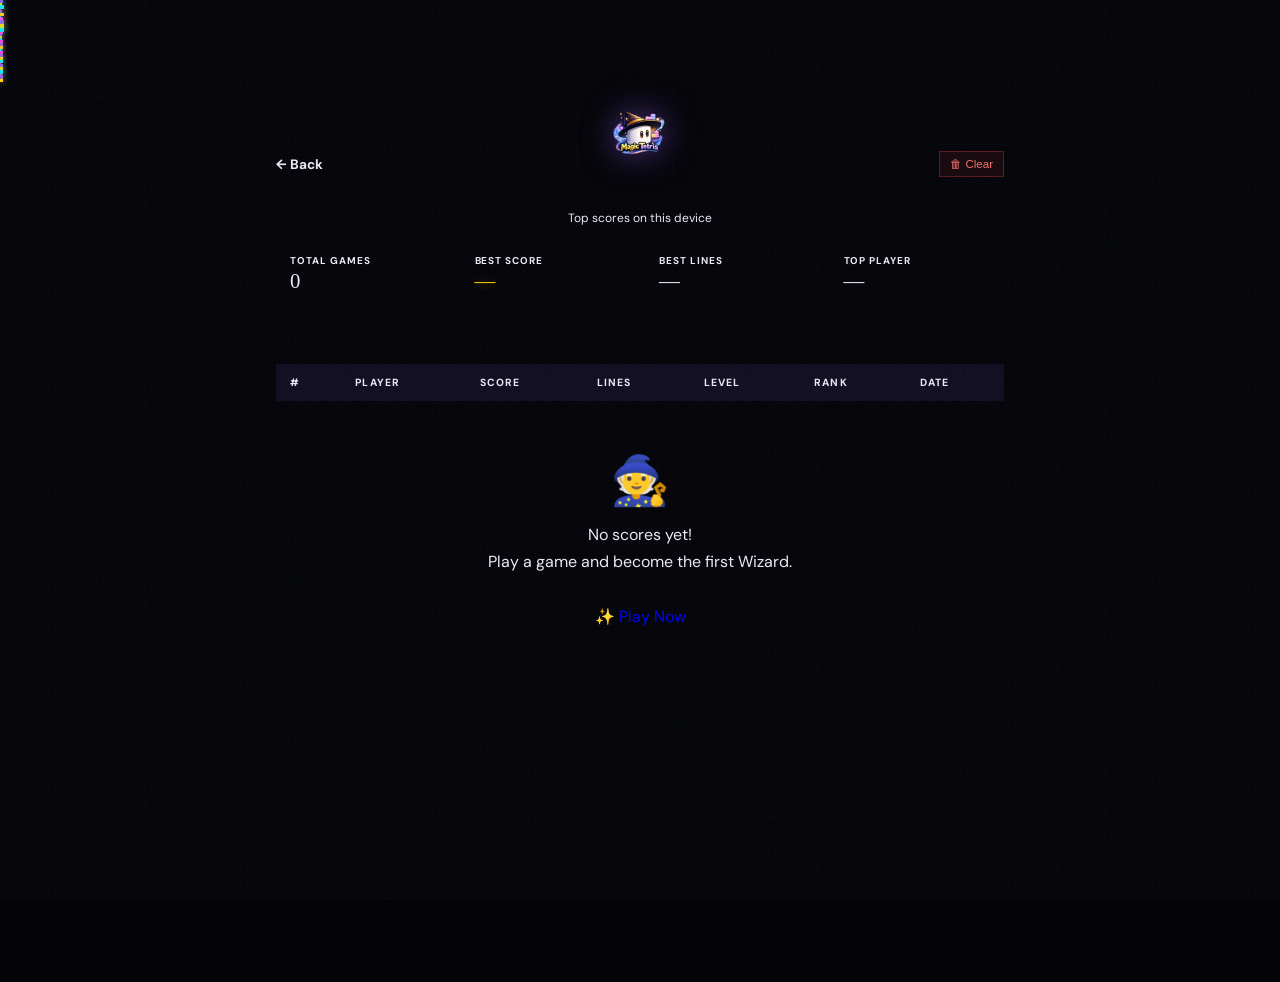
==== commit 71a0102c: "Add files via upload" ====
--- a/leaderboard.html
+++ b/leaderboard.html
@@ -5,7 +5,7 @@
   <meta name="viewport" content="width=device-width, initial-scale=1.0" />
   <title>Magic Tetris — Leaderboard</title>
   <link rel="icon" href="assets/logo.webp" type="image/webp" />
-  <link href="https://fonts.googleapis.com/css2?family=Fredoka+One&family=Exo+2:wght@300;400;600;700;900&display=swap" rel="stylesheet" />
+  <link href="https://fonts.googleapis.com/css2?family=Bebas+Neue&family=JetBrains+Mono:wght@400;700&family=DM+Sans:wght@400;500;600;700&display=swap" rel="stylesheet" />
   <link rel="stylesheet" href="style.css" />
   <link rel="stylesheet" href="css/leaderboard.css" />
 </head>
@@ -19,8 +19,8 @@
       <a href="index.html" class="lb-back-btn">← Back</a>
       <div class="lb-header-center">
         <img src="assets/logo.webp" alt="Magic Tetris" class="lb-logo" />
-        <h1 class="lb-page-title">Hall of Wizards</h1>
-        <p class="lb-page-sub">Top 10 scores on this device</p>
+        <h1 class="lb-page-title">HALL OF FAME</h1>
+        <p class="lb-page-sub">Top scores on this device</p>
       </div>
       <button class="lb-clear-btn" id="lb-clear-btn">🗑 Clear</button>
     </header>
--- a/style.css
+++ b/style.css
@@ -1,640 +1,509 @@
 /* ══════════════════════════════════════════
-   DESIGN TOKENS
+   MONOLITH — Magic Tetris Redesign
+   Precision Dark × Surgical Neon
+   Fonts: Bebas Neue · JetBrains Mono · DM Sans
 ══════════════════════════════════════════ */
-:root{
-  --bg:#04010E;
-  --panel:rgba(8,3,22,.92);
-  --glass:rgba(255,255,255,.035);
-  --glass2:rgba(255,255,255,.07);
-  --gold:#FFD700; --gold2:#FF9500;
-  --neon:#B06EFF; --neon2:#7C3AED;
-  --cyan:#22EEFF; --pink:#FF3EA5;
-  --lilac:#C4B5FD; --dim:#7B6AA8;
-  --rim:rgba(180,120,255,.22);
-  --rim2:rgba(180,120,255,.5);
-}
-*{margin:0;padding:0;box-sizing:border-box;-webkit-tap-highlight-color:transparent;}
-html,body{height:100%;overflow:hidden;}
-body{
-  font-family:'Nunito',sans-serif; color:#EDE9F5;
-  background:var(--bg);
+:root {
+  --bg:      #030308;
+  --bg2:     #07070F;
+  --panel:   rgba(8, 8, 18, 0.97);
+  --glass:   rgba(255, 255, 255, 0.025);
+  --glass2:  rgba(255, 255, 255, 0.05);
+
+  --cyan:    #00F5D4;
+  --cyan2:   #00BFA5;
+  --coral:   #FF3A5C;
+  --gold:    #FFC700;
+  --violet:  #9B72FF;
+  --white:   #EDEAF8;
+  --muted:   #4A4868;
+
+  --b0: rgba(0, 245, 212, 0.08);
+  --b1: rgba(0, 245, 212, 0.18);
+  --b2: rgba(0, 245, 212, 0.45);
+
+  --r0: 3px;
+  --r1: 6px;
+  --r2: 10px;
+}
+
+*, *::before, *::after {
+  margin: 0; padding: 0;
+  box-sizing: border-box;
+  -webkit-tap-highlight-color: transparent;
+}
+html, body { height: 100%; overflow: hidden; }
+body {
+  font-family: 'DM Sans', sans-serif;
+  color: var(--white);
+  background: var(--bg);
+}
+
+/* ── GRAIN TEXTURE ── */
+body::before {
+  content: '';
+  position: fixed; inset: 0; z-index: 0;
+  pointer-events: none; opacity: 0.045;
+  background-image: url("data:image/svg+xml,%3Csvg viewBox='0 0 200 200' xmlns='http://www.w3.org/2000/svg'%3E%3Cfilter id='n'%3E%3CfeTurbulence type='fractalNoise' baseFrequency='0.85' numOctaves='4' stitchTiles='stitch'/%3E%3C/filter%3E%3Crect width='100%25' height='100%25' filter='url(%23n)'/%3E%3C/svg%3E");
+  background-size: 200px 200px;
+}
+
+/* ── GRID LINES ── */
+body::after {
+  content: '';
+  position: fixed; inset: 0; z-index: 0;
+  pointer-events: none;
+  background-image:
+    linear-gradient(rgba(0, 245, 212, 0.018) 1px, transparent 1px),
+    linear-gradient(90deg, rgba(0, 245, 212, 0.018) 1px, transparent 1px);
+  background-size: 48px 48px;
+}
+
+/* ── CORNER GLOWS ── */
+#aurora {
+  position: fixed; inset: 0; pointer-events: none; z-index: 1; overflow: hidden;
+}
+.au {
+  position: absolute; border-radius: 50%; filter: blur(110px);
+  animation: aupulse 14s ease-in-out infinite;
+}
+.au1 {
+  width: 700px; height: 700px; left: -18%; top: -22%;
+  background: radial-gradient(ellipse, rgba(0, 245, 212, 0.055), transparent 70%);
+  animation-delay: 0s;
+}
+.au2 {
+  width: 600px; height: 600px; right: -15%; bottom: -18%;
+  background: radial-gradient(ellipse, rgba(155, 114, 255, 0.05), transparent 70%);
+  animation-delay: 7s;
+}
+.au3 { display: none; }
+@keyframes aupulse {
+  0%, 100% { opacity: 0.6; transform: scale(1); }
+  50% { opacity: 1; transform: scale(1.08); }
+}
+
+/* ── STARS ── */
+#stars { position: fixed; inset: 0; pointer-events: none; z-index: 1; }
+.st { position: absolute; border-radius: 50%; background: #fff; }
+@keyframes tw { 0%, 100% { opacity: 0.04; } 50% { opacity: 0.8; } }
+#pts { display: none; }
+
+/* ══ PAGE SYSTEM ══ */
+.pg { display: none; position: relative; z-index: 10; min-height: 100vh; width: 100%; }
+.pg.on { display: flex; }
+
+/* ══ CARD ══ */
+.gcard {
+  position: relative;
+  border: 1px solid var(--b1);
+  border-radius: var(--r2);
+  box-shadow:
+    0 0 0 1px rgba(0, 245, 212, 0.04),
+    0 24px 64px rgba(0, 0, 0, 0.6),
+    inset 0 1px 0 rgba(0, 245, 212, 0.06);
+}
+.gcard::before {
+  content: '';
+  position: absolute; inset: 0;
+  border-radius: calc(var(--r2) - 1px);
+  background: linear-gradient(135deg,
+    rgba(0, 245, 212, 0.035) 0%,
+    transparent 40%,
+    rgba(155, 114, 255, 0.02) 100%);
+  pointer-events: none;
+}
+.gcard-inner {
+  background: var(--panel);
+  border-radius: calc(var(--r2) - 1px);
+  position: relative; overflow: hidden;
+}
+.gcard-inner::after {
+  content: '';
+  position: absolute; top: 0; left: 15%; right: 15%; height: 1px;
+  background: linear-gradient(90deg, transparent, rgba(0, 245, 212, 0.22), transparent);
+  pointer-events: none;
+}
+@keyframes fadeup {
+  from { opacity: 0; transform: translateY(22px); }
+  to { opacity: 1; transform: none; }
 }
 
 /* ══════════════════════════════════════════
-   AURORA BACKGROUND
+   PAGE 1 — START
 ══════════════════════════════════════════ */
-#aurora{
-  position:fixed;inset:0;pointer-events:none;z-index:0;
-  overflow:hidden;
-}
-.au{
-  position:absolute;border-radius:50%;filter:blur(80px);opacity:0;
-  animation:aupulse 8s ease-in-out infinite;
-}
-.au1{width:700px;height:500px;left:-15%;top:-10%;
-  background:radial-gradient(ellipse,rgba(90,20,200,.45),transparent 70%);
-  animation-delay:0s;}
-.au2{width:600px;height:450px;right:-12%;bottom:-8%;
-  background:radial-gradient(ellipse,rgba(0,160,255,.3),transparent 70%);
-  animation-delay:3s;}
-.au3{width:500px;height:380px;left:35%;top:20%;
-  background:radial-gradient(ellipse,rgba(200,30,140,.22),transparent 70%);
-  animation-delay:5.5s;}
-@keyframes aupulse{0%,100%{opacity:.4;transform:scale(1)}50%{opacity:.75;transform:scale(1.12)}}
-
-/* STARS */
-#stars{position:fixed;inset:0;pointer-events:none;z-index:1;}
-.st{position:absolute;border-radius:50%;background:#fff;}
-@keyframes tw{0%,100%{opacity:.06}50%{opacity:1}}
-
-/* Floating particles */
-#pts{position:fixed;inset:0;pointer-events:none;z-index:1;}
-.pt{position:absolute;border-radius:50%;animation:ptdrift linear infinite;}
-@keyframes ptdrift{
-  0%{transform:translateY(110vh) scale(0);opacity:0}
-  10%{opacity:1}
-  90%{opacity:.6}
-  100%{transform:translateY(-10vh) scale(1.5);opacity:0}
-}
+#pg-start {
+  flex-direction: column;
+  align-items: center; justify-content: center;
+  padding: 28px 16px 36px; gap: 24px; overflow-y: auto;
+}
+
+.logo-anim { animation: bob 7s ease-in-out infinite; }
+@keyframes bob {
+  0%, 100% { transform: translateY(0); }
+  50% { transform: translateY(-10px); }
+}
+.logo-anim img {
+  width: 190px; max-width: 68vw;
+  filter:
+    drop-shadow(0 0 18px rgba(0, 245, 212, 0.55))
+    drop-shadow(0 0 50px rgba(0, 245, 212, 0.18))
+    brightness(1.05);
+}
+
+.start-card {
+  width: 100%; max-width: 358px;
+  animation: fadeup 0.55s cubic-bezier(0.22, 1, 0.36, 1);
+}
+.start-card .gcard-inner { padding: 28px 28px 32px; }
+
+.start-card h2 {
+  font-family: 'Bebas Neue', cursive;
+  font-size: 1.7rem; letter-spacing: 0.14em;
+  text-align: center; margin-bottom: 4px;
+  color: var(--cyan);
+  text-shadow: 0 0 22px rgba(0, 245, 212, 0.45);
+}
+.start-card .sub {
+  text-align: center; color: var(--muted);
+  font-size: 0.65rem; letter-spacing: 0.14em;
+  text-transform: uppercase; margin-bottom: 26px; font-weight: 500;
+}
+
+/* Avatar */
+.av-wrap { display: flex; flex-direction: column; align-items: center; gap: 8px; margin-bottom: 22px; }
+.av-ring {
+  padding: 2px; border-radius: 50%;
+  background: linear-gradient(135deg, var(--cyan), var(--violet));
+  cursor: pointer; transition: transform 0.2s, box-shadow 0.2s;
+}
+.av-ring:hover { transform: scale(1.06); box-shadow: 0 0 28px rgba(0, 245, 212, 0.4); }
+.av-btn {
+  width: 74px; height: 74px; border-radius: 50%;
+  background: var(--bg2);
+  display: flex; align-items: center; justify-content: center;
+  overflow: hidden; position: relative;
+}
+.av-ico { font-size: 1.9rem; user-select: none; }
+.av-img { display: none; width: 100%; height: 100%; object-fit: cover; position: absolute; border-radius: 50%; }
+.av-hint { font-size: 0.6rem; color: var(--muted); letter-spacing: 0.14em; text-transform: uppercase; font-weight: 500; }
+
+/* Input */
+.fld { margin-bottom: 18px; }
+.fld label {
+  display: block; font-size: 0.58rem; color: var(--cyan);
+  font-weight: 700; letter-spacing: 0.2em; text-transform: uppercase; margin-bottom: 7px;
+}
+.fld input {
+  width: 100%; padding: 12px 14px;
+  border-radius: var(--r0);
+  border: 1px solid rgba(0, 245, 212, 0.14);
+  background: rgba(0, 0, 0, 0.5);
+  color: var(--white);
+  font-family: 'DM Sans', sans-serif;
+  font-size: 0.92rem; font-weight: 600;
+  outline: none; transition: all 0.22s; letter-spacing: 0.02em;
+}
+.fld input:focus {
+  border-color: var(--cyan);
+  box-shadow: 0 0 0 1px rgba(0, 245, 212, 0.15), 0 0 18px rgba(0, 245, 212, 0.07);
+  background: rgba(0, 245, 212, 0.025);
+}
+.fld input::placeholder { color: rgba(255, 255, 255, 0.15); }
+
+/* Buttons */
+.btn-main {
+  width: 100%; padding: 14px;
+  border-radius: var(--r0);
+  border: 1px solid var(--cyan); cursor: pointer;
+  font-family: 'Bebas Neue', cursive;
+  font-size: 1.15rem; letter-spacing: 0.18em;
+  background: rgba(0, 245, 212, 0.1); color: var(--cyan);
+  box-shadow: 0 0 28px rgba(0, 245, 212, 0.1), inset 0 1px 0 rgba(0, 245, 212, 0.08);
+  transition: all 0.22s; position: relative; overflow: hidden; margin-bottom: 10px;
+}
+.btn-main::before {
+  content: '';
+  position: absolute; inset: 0;
+  background: linear-gradient(90deg, transparent, rgba(0, 245, 212, 0.12), transparent);
+  transform: translateX(-120%); transition: 0.6s;
+}
+.btn-main:hover {
+  background: rgba(0, 245, 212, 0.18);
+  box-shadow: 0 0 40px rgba(0, 245, 212, 0.22);
+  transform: translateY(-1px);
+}
+.btn-main:hover::before { transform: translateX(120%); }
+
+.btn-sec {
+  width: 100%; padding: 11px; border-radius: var(--r0);
+  border: 1px solid rgba(255, 255, 255, 0.07); background: transparent;
+  color: var(--muted); cursor: pointer;
+  font-family: 'DM Sans', sans-serif; font-size: 0.8rem; font-weight: 600;
+  transition: all 0.2s;
+}
+.btn-sec:hover { border-color: var(--b1); color: var(--white); background: var(--glass); }
 
 /* ══════════════════════════════════════════
-   PAGE SYSTEM
+   PAGE 2 — GAME
 ══════════════════════════════════════════ */
-.pg{display:none;position:relative;z-index:10;min-height:100vh;width:100%;}
-.pg.on{display:flex;}
+#pg-game {
+  flex-direction: column; align-items: center; justify-content: center;
+  padding: 72px 14px 14px; gap: 10px; overflow: hidden;
+}
+
+/* Header */
+.gh {
+  position: absolute; top: 14px; left: 18px; right: 18px;
+  z-index: 25;
+  display: flex; align-items: center; justify-content: space-between;
+  pointer-events: none;
+}
+.gh-logo img { width: 72px; filter: drop-shadow(0 0 10px rgba(0, 245, 212, 0.45)) brightness(1.05); }
+.gh-right { display: flex; align-items: center; gap: 10px; pointer-events: auto; }
+.gh-av {
+  width: 36px; height: 36px; border-radius: 50%; object-fit: cover;
+  border: 1.5px solid var(--cyan); box-shadow: 0 0 14px rgba(0, 245, 212, 0.3);
+  background: var(--bg2);
+}
+.gh-nm {
+  font-family: 'JetBrains Mono', monospace; font-weight: 700; font-size: 0.7rem;
+  color: var(--cyan); max-width: 110px; overflow: hidden;
+  text-overflow: ellipsis; white-space: nowrap; letter-spacing: 0.04em;
+  text-shadow: 0 0 12px rgba(0, 245, 212, 0.3);
+}
+
+.gbody {
+  display: flex; gap: 10px; align-items: flex-start; justify-content: center;
+  width: 100%; max-width: 760px; margin: 0 auto;
+}
+
+/* Board */
+.bwrap {
+  flex: 0 0 auto; position: relative;
+  border-radius: var(--r1); overflow: hidden; padding: 1px;
+  border: 1px solid var(--b2);
+  box-shadow:
+    0 0 0 1px rgba(0, 245, 212, 0.06),
+    0 0 40px rgba(0, 245, 212, 0.08),
+    0 0 80px rgba(0, 0, 0, 0.6);
+}
+.bwrap::before {
+  content: ''; position: absolute; z-index: 3; pointer-events: none;
+  top: -1px; left: -1px; right: -1px; height: 2px;
+  background: linear-gradient(90deg, transparent, var(--cyan), transparent); opacity: 0.8;
+}
+.bwrap::after {
+  content: ''; position: absolute; z-index: 3; pointer-events: none;
+  bottom: -1px; left: -1px; right: -1px; height: 2px;
+  background: linear-gradient(90deg, transparent, var(--violet), transparent); opacity: 0.5;
+}
+.bwrap-in { border-radius: 5px; overflow: hidden; line-height: 0; position: relative; }
+#gc { display: block; background: #020108; }
+
+/* Scanlines */
+.bwrap-in::after {
+  content: ''; position: absolute; inset: 0; z-index: 2; pointer-events: none;
+  background: repeating-linear-gradient(
+    0deg,
+    transparent, transparent 3px,
+    rgba(0, 0, 0, 0.05) 3px, rgba(0, 0, 0, 0.05) 4px
+  );
+}
+
+/* Pause */
+.pov {
+  position: absolute; inset: 1px; z-index: 30;
+  display: none; flex-direction: column; align-items: center; justify-content: center; gap: 8px;
+  background: rgba(2, 1, 10, 0.92); backdrop-filter: blur(10px); border-radius: 5px;
+}
+.pov h2 {
+  font-family: 'Bebas Neue', cursive; font-size: 2.4rem;
+  color: var(--cyan); letter-spacing: 0.18em;
+  text-shadow: 0 0 28px rgba(0, 245, 212, 0.55);
+}
+.pov p { font-size: 0.62rem; color: var(--muted); letter-spacing: 0.1em; }
+
+/* Side panel */
+.sp { flex: 1; display: flex; flex-direction: column; gap: 5px; min-width: 122px; max-width: 145px; }
+
+.sc {
+  background: rgba(0, 0, 0, 0.35);
+  border: 1px solid rgba(0, 245, 212, 0.08);
+  border-radius: var(--r0); padding: 8px 10px;
+  position: relative; overflow: hidden; transition: border-color 0.25s;
+}
+.sc:hover { border-color: rgba(0, 245, 212, 0.2); }
+.sc label {
+  display: block; font-size: 0.48rem; color: var(--muted);
+  letter-spacing: 0.2em; text-transform: uppercase; margin-bottom: 2px; font-weight: 700;
+}
+.sv {
+  font-family: 'JetBrains Mono', monospace;
+  font-size: 1.18rem; line-height: 1.1; font-weight: 700; color: var(--white);
+}
+.sv.gd { color: var(--gold); text-shadow: 0 0 14px rgba(255, 199, 0, 0.35); }
+.sv.pk { color: var(--violet); }
+
+.lbar { margin-top: 5px; height: 2px; background: rgba(255, 255, 255, 0.05); border-radius: 2px; overflow: hidden; }
+.lbar-f {
+  height: 100%;
+  background: linear-gradient(90deg, var(--cyan), var(--violet));
+  border-radius: 2px;
+  transition: width 0.4s cubic-bezier(0.34, 1.56, 0.64, 1);
+  box-shadow: 0 0 8px rgba(0, 245, 212, 0.6);
+}
+
+.nc-card {
+  background: rgba(0, 0, 0, 0.35);
+  border: 1px solid rgba(0, 245, 212, 0.08);
+  border-radius: var(--r0); padding: 8px 10px;
+}
+.nc-card label {
+  display: block; font-size: 0.48rem; color: var(--muted);
+  letter-spacing: 0.2em; text-transform: uppercase; margin-bottom: 6px; font-weight: 700;
+}
+#nc { display: block; margin: 0 auto; }
+
+.kh {
+  background: rgba(0, 0, 0, 0.35);
+  border: 1px solid rgba(0, 245, 212, 0.08);
+  border-radius: var(--r0); padding: 8px 10px;
+}
+.kh label {
+  display: block; font-size: 0.48rem; color: var(--muted);
+  letter-spacing: 0.2em; text-transform: uppercase; margin-bottom: 6px; font-weight: 700;
+}
+.kh-row { display: flex; align-items: center; gap: 6px; margin-bottom: 3px; font-size: 0.56rem; color: var(--muted); }
+kbd {
+  background: rgba(0, 245, 212, 0.07);
+  border: 1px solid rgba(0, 245, 212, 0.18);
+  border-radius: 3px; padding: 1px 5px;
+  font-size: 0.52rem; color: var(--cyan);
+  font-family: 'JetBrains Mono', monospace; font-weight: 700;
+}
+
+.sp-btns { display: flex; flex-direction: column; gap: 4px; }
+.sb { width: 100%; padding: 7px 9px; border-radius: var(--r0); cursor: pointer; font-family: 'DM Sans', sans-serif; font-size: 0.64rem; font-weight: 700; letter-spacing: 0.04em; transition: all 0.18s; }
+.sb-r { background: rgba(255, 199, 0, 0.05); color: var(--gold); border: 1px solid rgba(255, 199, 0, 0.2); }
+.sb-r:hover { background: rgba(255, 199, 0, 0.1); box-shadow: 0 0 14px rgba(255, 199, 0, 0.15); }
+.sb-b { background: transparent; color: var(--muted); border: 1px solid rgba(255, 255, 255, 0.06); }
+.sb-b:hover { background: var(--glass); color: var(--white); }
+
+/* D-pad */
+.dpad { display: none; width: 100%; max-width: 660px; padding: 4px 0 6px; }
+.dp-row { display: flex; justify-content: center; gap: 8px; margin-bottom: 8px; }
+.mb {
+  width: 54px; height: 54px; border-radius: var(--r1);
+  border: 1px solid rgba(0, 245, 212, 0.18); cursor: pointer;
+  display: flex; align-items: center; justify-content: center;
+  font-size: 1.4rem; background: rgba(0, 0, 0, 0.55); color: var(--white);
+  box-shadow: 0 4px 14px rgba(0, 0, 0, 0.5);
+  user-select: none; -webkit-user-select: none; touch-action: manipulation; transition: all 0.1s;
+}
+.mb:active { transform: scale(0.85); background: rgba(0, 245, 212, 0.1); box-shadow: 0 0 16px rgba(0, 245, 212, 0.3); border-color: var(--cyan); }
+.mb.wide { width: 126px; font-family: 'Bebas Neue', cursive; font-size: 0.88rem; letter-spacing: 0.1em; }
+.mb.drp { background: rgba(255, 58, 92, 0.06); border-color: rgba(255, 58, 92, 0.28); color: var(--coral); }
+.mb.drp:active { background: rgba(255, 58, 92, 0.18); box-shadow: 0 0 16px rgba(255, 58, 92, 0.3); }
 
 /* ══════════════════════════════════════════
-   SHARED — ANIMATED BORDER CARD
+   PAGE 3 — GAME OVER
 ══════════════════════════════════════════ */
-/* Magic glow card wrapper */
-.gcard{
-  position:relative;border-radius:22px;
-}
-.gcard::before{
-  content:'';position:absolute;inset:-2px;border-radius:24px;z-index:-1;
-  background:linear-gradient(130deg,#7C3AED,#FF3EA5,#22EEFF,#FFD700,#7C3AED);
-  background-size:300% 300%;
-  animation:bspin 5s linear infinite;
-  filter:blur(4px);opacity:.7;
-}
-@keyframes bspin{0%{background-position:0% 50%}50%{background-position:100% 50%}100%{background-position:0% 50%}}
-.gcard-inner{
-  background:linear-gradient(145deg,rgba(12,5,30,.97),rgba(5,2,15,.99));
-  border-radius:21px;position:relative;overflow:hidden;
-}
-.gcard-inner::before{
-  content:'';position:absolute;top:0;left:0;right:0;height:1px;
-  background:linear-gradient(90deg,transparent,rgba(180,120,255,.6),rgba(255,60,165,.5),transparent);
-}
-
-@keyframes fadeup{from{opacity:0;transform:translateY(18px)}to{opacity:1;transform:none}}
+#pg-over { flex-direction: column; align-items: center; justify-content: center; padding: 24px 16px; overflow-y: auto; }
+.oc { width: 100%; max-width: 338px; animation: fadeup 0.55s cubic-bezier(0.22, 1, 0.36, 1); }
+.oc .gcard-inner { padding: 28px 26px; }
+.oc h2 {
+  font-family: 'Bebas Neue', cursive; font-size: 2.5rem; text-align: center;
+  margin-bottom: 20px; letter-spacing: 0.12em; color: var(--coral);
+  text-shadow: 0 0 30px rgba(255, 58, 92, 0.45);
+}
+.oc-av { width: 66px; height: 66px; border-radius: 50%; object-fit: cover; display: block; margin: 0 auto 10px; border: 2px solid var(--cyan); box-shadow: 0 0 22px rgba(0, 245, 212, 0.3); }
+.oc-nm { font-family: 'JetBrains Mono', monospace; font-size: 0.72rem; font-weight: 700; text-align: center; margin-bottom: 5px; color: var(--white); letter-spacing: 0.06em; }
+.oc-rnk { display: block; text-align: center; margin-bottom: 20px; font-family: 'Bebas Neue', cursive; font-size: 1.05rem; letter-spacing: 0.14em; color: var(--gold); text-shadow: 0 0 16px rgba(255, 199, 0, 0.45); }
+.oc-stats { display: grid; grid-template-columns: 1fr 1fr; gap: 8px; margin-bottom: 20px; }
+.oc-st { background: rgba(0, 0, 0, 0.35); border: 1px solid rgba(0, 245, 212, 0.08); border-radius: var(--r0); padding: 11px 10px; text-align: center; }
+.oc-st label { display: block; font-size: 0.46rem; color: var(--muted); letter-spacing: 0.2em; text-transform: uppercase; margin-bottom: 4px; font-weight: 700; }
+.oc-st .v { font-family: 'JetBrains Mono', monospace; font-size: 1.1rem; color: var(--white); font-weight: 700; }
+.oc-st .v.gd { color: var(--gold); text-shadow: 0 0 10px rgba(255, 199, 0, 0.35); }
+.oc-btns { display: flex; gap: 8px; }
+.btn-pa { flex: 1; padding: 12px 8px; border-radius: var(--r0); border: 1px solid var(--cyan); cursor: pointer; font-family: 'Bebas Neue', cursive; font-size: 0.92rem; letter-spacing: 0.12em; background: rgba(0, 245, 212, 0.1); color: var(--cyan); transition: all 0.2s; }
+.btn-pa:hover { background: rgba(0, 245, 212, 0.2); box-shadow: 0 0 24px rgba(0, 245, 212, 0.2); transform: translateY(-1px); }
+.btn-oa { flex: 1; padding: 12px 8px; border-radius: var(--r0); border: 1px solid rgba(255, 255, 255, 0.08); background: transparent; color: var(--muted); cursor: pointer; font-family: 'Bebas Neue', cursive; font-size: 0.92rem; letter-spacing: 0.12em; transition: all 0.2s; }
+.btn-oa:hover { border-color: var(--b1); color: var(--white); }
+.btn-dl { width: 100%; padding: 12px; border-radius: var(--r0); border: 1px solid rgba(155, 114, 255, 0.28); cursor: pointer; font-family: 'Bebas Neue', cursive; font-size: 0.92rem; letter-spacing: 0.12em; background: rgba(155, 114, 255, 0.06); color: var(--violet); transition: all 0.2s; margin-top: 8px; position: relative; overflow: hidden; }
+.btn-dl::before { content: ''; position: absolute; inset: 0; background: linear-gradient(90deg, transparent, rgba(155, 114, 255, 0.15), transparent); transform: translateX(-120%); transition: 0.6s; }
+.btn-dl:hover { background: rgba(155, 114, 255, 0.14); box-shadow: 0 0 24px rgba(155, 114, 255, 0.18); }
+.btn-dl:hover::before { transform: translateX(120%); }
 
 /* ══════════════════════════════════════════
-   PAGE 1 – START
+   PAGE 4 — LEADERBOARD
 ══════════════════════════════════════════ */
-#pg-start{flex-direction:column;align-items:center;justify-content:center;
-  padding:20px 16px 28px;gap:18px;overflow-y:auto;}
-
-.logo-anim{animation:bob 4s ease-in-out infinite;}
-@keyframes bob{0%,100%{transform:translateY(0) rotate(-1deg)}50%{transform:translateY(-12px) rotate(1deg)}}
-.logo-anim img{
-  width:200px;max-width:72vw;
-  filter:drop-shadow(0 0 30px rgba(130,50,255,.8)) drop-shadow(0 0 60px rgba(255,60,165,.35));
-}
-
-.start-card{
-  width:100%;max-width:360px;
-  animation:fadeup .45s cubic-bezier(.22,1,.36,1);
-}
-.start-card .gcard-inner{padding:24px 26px 28px;}
-
-.start-card h2{
-  font-family:'Orbitron',monospace; font-size:1.1rem; text-align:center;
-  margin-bottom:3px; letter-spacing:.05em;
-  background:linear-gradient(110deg,var(--gold),#ffe680,#fff);
-  -webkit-background-clip:text;-webkit-text-fill-color:transparent;
-}
-.start-card .sub{
-  text-align:center;color:var(--dim);font-size:.72rem;
-  margin-bottom:20px;letter-spacing:.03em;
-}
-
-/* Avatar */
-.av-wrap{display:flex;flex-direction:column;align-items:center;gap:8px;margin-bottom:20px;}
-.av-ring{
-  padding:3px;border-radius:50%;
-  background:linear-gradient(135deg,#7C3AED,#FF3EA5,#22EEFF,#FFD700);
-  animation:bspin 3s linear infinite;
-  cursor:pointer;
-}
-.av-ring:hover{transform:scale(1.08);}
-.av-btn{
-  width:72px;height:72px;border-radius:50%;
-  background:rgba(8,3,22,.9);
-  display:flex;align-items:center;justify-content:center;
-  overflow:hidden;position:relative;
-}
-.av-ico{font-size:1.8rem;user-select:none;}
-.av-img{display:none;width:100%;height:100%;object-fit:cover;position:absolute;border-radius:50%;}
-.av-hint{font-size:.68rem;color:var(--dim);letter-spacing:.04em;}
-
-/* Input field */
-.fld{margin-bottom:16px;}
-.fld label{
-  display:block;font-size:.65rem;color:var(--neon);font-weight:900;
-  letter-spacing:.12em;text-transform:uppercase;margin-bottom:6px;
-}
-.fld input{
-  width:100%;padding:11px 14px;border-radius:10px;
-  border:1.5px solid var(--rim);
-  background:rgba(255,255,255,.04);
-  color:#fff;font-family:'Nunito',sans-serif;font-size:.92rem;font-weight:800;
-  outline:none;transition:all .2s;
-}
-.fld input:focus{
-  border-color:var(--neon);
-  box-shadow:0 0 0 3px rgba(176,110,255,.15),0 0 20px rgba(176,110,255,.12);
-  background:rgba(255,255,255,.06);
-}
-.fld input::placeholder{color:rgba(255,255,255,.18);}
-
-/* Primary button */
-.btn-main{
-  width:100%;padding:12px;border-radius:11px;border:none;cursor:pointer;
-  font-family:'Orbitron',monospace;font-size:.9rem;font-weight:700;letter-spacing:.05em;
-  background:linear-gradient(135deg,#a855f7,#7C3AED,#4f46e5);
-  color:#fff;
-  box-shadow:0 4px 20px rgba(124,58,237,.45),inset 0 1px 0 rgba(255,255,255,.15);
-  transition:all .22s;position:relative;overflow:hidden;margin-bottom:10px;
-}
-.btn-main:hover{transform:translateY(-2px);box-shadow:0 8px 30px rgba(124,58,237,.65);}
-.btn-main::after{
-  content:'';position:absolute;inset:0;
-  background:linear-gradient(90deg,transparent,rgba(255,255,255,.2),transparent);
-  transform:translateX(-100%);transition:.4s;
-}
-.btn-main:hover::after{transform:translateX(100%);}
-
-/* Secondary button */
-.btn-sec{
-  width:100%;padding:10px;border-radius:10px;
-  border:1.5px solid var(--rim);background:transparent;
-  color:var(--lilac);cursor:pointer;
-  font-family:'Nunito',sans-serif;font-size:.82rem;font-weight:800;
-  transition:all .2s;
-}
-.btn-sec:hover{border-color:var(--neon);color:var(--neon);background:rgba(176,110,255,.07);}
-
-/* ══════════════════════════════════════════
-   PAGE 2 – GAME
-══════════════════════════════════════════ */
-#pg-game{flex-direction:column;align-items:center;justify-content:flex-start;
-  padding:6px 8px 4px;gap:5px;overflow:hidden;}
-
-/* Header bar */
-.gh{
-  width:100%;max-width:660px;
-  display:flex;align-items:center;justify-content:space-between;
-  background:rgba(255,255,255,.03);
-  border:1px solid var(--rim);border-radius:12px;
-  padding:5px 12px;
-  backdrop-filter:blur(12px);
-}
-.gh-logo img{width:82px;filter:drop-shadow(0 0 12px rgba(130,50,255,.7));}
-.gh-right{display:flex;align-items:center;gap:9px;}
-.gh-av{
-  width:30px;height:30px;border-radius:50%;object-fit:cover;
-  border:2px solid var(--neon);
-  box-shadow:0 0 10px rgba(176,110,255,.4);
-}
-.gh-nm{
-  font-family:'Orbitron',monospace;font-weight:700;font-size:.72rem;
-  color:var(--neon);max-width:90px;overflow:hidden;text-overflow:ellipsis;white-space:nowrap;
-  letter-spacing:.04em;
-}
-
-/* Game body */
-.gbody{display:flex;gap:9px;align-items:flex-start;width:100%;max-width:660px;}
-
-/* Board wrapper — neon frame */
-.bwrap{
-  flex:0 0 auto;position:relative;border-radius:10px;overflow:hidden;
-  padding:2px;
-  background:linear-gradient(130deg,#7C3AED,#FF3EA5,#22EEFF,#7C3AED);
-  background-size:300% 300%;
-  animation:bspin 4s linear infinite;
-  box-shadow:0 0 35px rgba(124,58,237,.35),0 0 70px rgba(255,60,165,.15);
-}
-.bwrap-in{border-radius:9px;overflow:hidden;line-height:0;}
-#gc{display:block;background:#020010;}
-
-/* Pause overlay */
-.pov{
-  position:absolute;inset:2px;z-index:30;display:none;
-  flex-direction:column;align-items:center;justify-content:center;gap:8px;
-  background:rgba(2,0,16,.92);backdrop-filter:blur(8px);border-radius:9px;
-}
-.pov h2{
-  font-family:'Orbitron',monospace;font-size:1.6rem;
-  background:linear-gradient(90deg,var(--neon),var(--cyan));
-  -webkit-background-clip:text;-webkit-text-fill-color:transparent;
-  letter-spacing:.1em;
-}
-.pov p{font-size:.7rem;color:var(--dim);letter-spacing:.05em;}
-
-/* Side panel */
-.sp{flex:1;display:flex;flex-direction:column;gap:5px;min-width:130px;max-width:152px;}
-
-/* Stat card */
-.sc{
-  background:var(--glass);
-  border:1px solid var(--rim);
-  border-radius:10px;padding:7px 11px;
-  position:relative;overflow:hidden;
-  backdrop-filter:blur(8px);
-  transition:border-color .3s;
-}
-.sc:hover{border-color:rgba(180,120,255,.45);}
-.sc::after{
-  content:'';position:absolute;top:0;left:0;right:0;height:1px;
-  background:linear-gradient(90deg,transparent,var(--neon),transparent);
-  opacity:.4;
-}
-.sc label{
-  display:block;font-size:.52rem;color:var(--dim);letter-spacing:.14em;
-  text-transform:uppercase;margin-bottom:1px;font-weight:900;
-}
-.sv{
-  font-family:'Orbitron',monospace;font-size:1.22rem;line-height:1.1;font-weight:700;
-  background:linear-gradient(135deg,#e2d9f3,#fff);
-  -webkit-background-clip:text;-webkit-text-fill-color:transparent;
-}
-.sv.gd{
-  background:linear-gradient(135deg,#FFD700,#FF9500,#ffb833);
-  -webkit-background-clip:text;-webkit-text-fill-color:transparent;
-  filter:drop-shadow(0 0 8px rgba(255,180,0,.4));
-}
-.sv.pk{
-  background:linear-gradient(135deg,#f0abfc,#c084fc,#a855f7);
-  -webkit-background-clip:text;-webkit-text-fill-color:transparent;
-}
-
-/* Level bar */
-.lbar{
-  margin-top:5px;height:4px;
-  background:rgba(255,255,255,.07);border-radius:3px;overflow:hidden;
-  position:relative;
-}
-.lbar::before{
-  content:'';position:absolute;inset:0;
-  background:linear-gradient(90deg,rgba(255,255,255,.04),rgba(255,255,255,.01));
-}
-.lbar-f{
-  height:100%;
-  background:linear-gradient(90deg,#7C3AED,#c084fc,#f0abfc);
-  border-radius:3px;transition:width .4s cubic-bezier(.34,1.56,.64,1);
-  box-shadow:0 0 8px rgba(192,132,252,.6);
-}
-
-/* Next piece card */
-.nc-card{
-  background:var(--glass);border:1px solid var(--rim);
-  border-radius:10px;padding:7px 10px;
-  backdrop-filter:blur(8px);
-}
-.nc-card label{
-  display:block;font-size:.52rem;color:var(--dim);letter-spacing:.14em;
-  text-transform:uppercase;margin-bottom:6px;font-weight:900;
-}
-#nc{display:block;margin:0 auto;}
-
-/* Key hints */
-.kh{
-  background:var(--glass);border:1px solid var(--rim);
-  border-radius:10px;padding:7px 10px;
-  backdrop-filter:blur(8px);
-}
-.kh label{
-  display:block;font-size:.52rem;color:var(--dim);letter-spacing:.14em;
-  text-transform:uppercase;margin-bottom:6px;font-weight:900;
-}
-.kh-row{display:flex;align-items:center;gap:5px;margin-bottom:3px;font-size:.6rem;color:var(--dim);}
-kbd{
-  background:linear-gradient(135deg,rgba(124,58,237,.3),rgba(79,70,229,.25));
-  border:1px solid rgba(176,110,255,.3);border-radius:4px;padding:1px 5px;
-  font-size:.56rem;color:var(--lilac);font-family:'Orbitron',monospace;font-weight:700;
-}
-
-/* Panel buttons */
-.sp-btns{display:flex;flex-direction:column;gap:4px;}
-.sb{
-  width:100%;padding:7px 9px;border-radius:9px;cursor:pointer;
-  font-family:'Nunito',sans-serif;font-size:.68rem;font-weight:900;
-  letter-spacing:.02em;transition:all .18s;
-}
-.sb-p{
-  background:linear-gradient(135deg,rgba(168,85,247,.2),rgba(124,58,237,.15));
-  color:#e879f9;border:1px solid rgba(168,85,247,.35);
-}
-.sb-p:hover{background:rgba(168,85,247,.35);box-shadow:0 0 14px rgba(168,85,247,.3);}
-.sb-r{
-  background:linear-gradient(135deg,rgba(255,215,0,.1),rgba(255,149,0,.08));
-  color:var(--gold);border:1px solid rgba(255,215,0,.28);
-}
-.sb-r:hover{background:rgba(255,215,0,.2);box-shadow:0 0 14px rgba(255,215,0,.2);}
-.sb-b{
-  background:var(--glass);color:var(--dim);
-  border:1px solid rgba(255,255,255,.09);
-}
-.sb-b:hover{background:var(--glass2);color:#fff;}
-
-/* ── Mobile D-pad ── */
-.dpad{display:none;width:100%;max-width:660px;padding:4px 0 6px;}
-.dp-row{display:flex;justify-content:center;gap:7px;margin-bottom:7px;}
-.mb{
-  width:56px;height:56px;border-radius:14px;border:none;cursor:pointer;
-  display:flex;align-items:center;justify-content:center;font-size:1.4rem;
-  background:linear-gradient(145deg,rgba(50,15,120,.8),rgba(10,4,28,.9));
-  border:1.5px solid rgba(180,120,255,.3);color:#fff;
-  box-shadow:0 4px 12px rgba(0,0,0,.4),inset 0 1px 0 rgba(255,255,255,.06);
-  user-select:none;-webkit-user-select:none;touch-action:manipulation;transition:all .12s;
-}
-.mb:active{
-  transform:scale(.84);
-  background:rgba(124,58,237,.4);
-  box-shadow:0 0 14px rgba(176,110,255,.4);
-}
-.mb.wide{width:130px;font-family:'Orbitron',monospace;font-size:.72rem;letter-spacing:.04em;}
-.mb.drp{
-  background:linear-gradient(145deg,rgba(180,60,0,.4),rgba(100,30,0,.3));
-  border-color:rgba(255,180,0,.4);
-  box-shadow:0 0 14px rgba(255,100,0,.25),inset 0 1px 0 rgba(255,255,255,.05);
-}
-
-/* ══════════════════════════════════════════
-   PAGE 3 – GAME OVER
-══════════════════════════════════════════ */
-#pg-over{
-  flex-direction:column;align-items:center;justify-content:center;
-  padding:24px 16px;overflow-y:auto;
-}
-
-.oc{
-  width:100%;max-width:340px;
-  animation:fadeup .5s cubic-bezier(.22,1,.36,1);
-}
-.oc .gcard-inner{padding:26px 24px;}
-
-.oc h2{
-  font-family:'Orbitron',monospace;font-size:1.55rem;
-  text-align:center;margin-bottom:16px;font-weight:900;letter-spacing:.06em;
-  background:linear-gradient(110deg,#FF3EA5,#c084fc,#22EEFF);
-  -webkit-background-clip:text;-webkit-text-fill-color:transparent;
-  animation:htextflip 3s ease-in-out infinite alternate;
-}
-@keyframes htextflip{
-  0%{background:linear-gradient(110deg,#FF3EA5,#c084fc,#22EEFF);-webkit-background-clip:text;}
-  100%{background:linear-gradient(110deg,#FFD700,#FF9500,#FF3EA5);-webkit-background-clip:text;}
-}
-
-.oc-av{
-  width:68px;height:68px;border-radius:50%;object-fit:cover;
-  display:block;margin:0 auto 10px;
-  outline:3px solid var(--neon);outline-offset:3px;
-  box-shadow:0 0 20px rgba(176,110,255,.45),0 0 40px rgba(176,110,255,.15);
-}
-.oc-nm{
-  font-family:'Orbitron',monospace;font-size:.78rem;font-weight:700;
-  text-align:center;margin-bottom:6px;color:#e2d9f3;letter-spacing:.06em;
-}
-.oc-rnk{
-  display:block;text-align:center;margin-bottom:18px;
-  font-family:'Orbitron',monospace;font-size:.78rem;font-weight:700;
-  color:var(--gold);letter-spacing:.08em;
-  text-shadow:0 0 14px rgba(255,215,0,.5);
-}
-
-.oc-stats{display:grid;grid-template-columns:1fr 1fr;gap:8px;margin-bottom:18px;}
-.oc-st{
-  background:rgba(255,255,255,.04);
-  border:1px solid var(--rim);border-radius:10px;padding:11px 10px;
-  text-align:center;position:relative;overflow:hidden;
-}
-.oc-st::before{
-  content:'';position:absolute;top:0;left:20%;right:20%;height:1px;
-  background:linear-gradient(90deg,transparent,var(--neon),transparent);
-  opacity:.35;
-}
-.oc-st label{
-  display:block;font-size:.5rem;color:var(--dim);letter-spacing:.14em;
-  text-transform:uppercase;margin-bottom:3px;font-weight:900;
-}
-.oc-st .v{font-family:'Orbitron',monospace;font-size:1.15rem;color:#fff;font-weight:700;}
-.oc-st .v.gd{
-  color:var(--gold);
-  text-shadow:0 0 12px rgba(255,215,0,.4);
-}
-
-.oc-btns{display:flex;gap:8px;}
-.btn-pa{
-  flex:1;padding:12px 8px;border-radius:11px;border:none;cursor:pointer;
-  font-family:'Orbitron',monospace;font-size:.72rem;font-weight:700;letter-spacing:.04em;
-  background:linear-gradient(135deg,#a855f7,#7C3AED);color:#fff;
-  box-shadow:0 5px 18px rgba(124,58,237,.45),inset 0 1px 0 rgba(255,255,255,.18);
-  transition:all .22s;
-}
-.btn-pa:hover{transform:translateY(-2px);box-shadow:0 10px 28px rgba(124,58,237,.65);}
-.btn-oa{
-  flex:1;padding:12px 8px;border-radius:11px;
-  border:1.5px solid var(--rim);background:var(--glass);
-  color:var(--lilac);cursor:pointer;
-  font-family:'Orbitron',monospace;font-size:.72rem;font-weight:700;letter-spacing:.04em;
-  transition:all .2s;
-}
-.btn-oa:hover{border-color:var(--neon);color:var(--neon);background:rgba(176,110,255,.08);}
-
-/* ══════════════════════════════════════════
-   PAGE 4 – LEADERBOARD
-══════════════════════════════════════════ */
-#pg-lb{
-  flex-direction:column;align-items:center;justify-content:flex-start;
-  padding:18px 12px 30px;gap:0;overflow-y:auto;
-}
-
-.lb-hd{
-  width:100%;max-width:530px;display:flex;align-items:center;margin-bottom:20px;
-  background:var(--glass);border:1px solid var(--rim);
-  border-radius:12px;padding:10px 14px;backdrop-filter:blur(12px);
-}
-.lb-hd h1{
-  flex:1;text-align:center;
-  font-family:'Orbitron',monospace;font-size:1.1rem;font-weight:900;letter-spacing:.08em;
-  background:linear-gradient(110deg,var(--gold),#f0abfc,#22EEFF);
-  -webkit-background-clip:text;-webkit-text-fill-color:transparent;
-}
-.btn-bk{
-  padding:7px 14px;border-radius:8px;border:1px solid var(--rim);
-  background:transparent;color:var(--dim);cursor:pointer;
-  font-family:'Nunito',sans-serif;font-size:.76rem;font-weight:900;transition:all .18s;
-}
-.btn-bk:hover{border-color:var(--neon);color:var(--neon);}
-
-/* Download result button */
-.btn-dl{
-  width:100%;padding:11px;border-radius:11px;border:none;cursor:pointer;
-  font-family:'Orbitron',monospace;font-size:.78rem;font-weight:700;letter-spacing:.04em;
-  background:linear-gradient(135deg,#0ea5e9,#06b6d4,#22EEFF);color:#fff;
-  box-shadow:0 5px 18px rgba(14,165,233,.45),inset 0 1px 0 rgba(255,255,255,.2);
-  transition:all .22s;margin-top:8px;position:relative;overflow:hidden;
-}
-.btn-dl:hover{transform:translateY(-2px);box-shadow:0 10px 28px rgba(14,165,233,.65);}
-.btn-dl::after{
-  content:'';position:absolute;inset:0;
-  background:linear-gradient(90deg,transparent,rgba(255,255,255,.25),transparent);
-  transform:translateX(-100%);transition:.4s;
-}
-.btn-dl:hover::after{transform:translateX(100%);}
-
-/* Podium */
-.podium{
-  display:flex;justify-content:center;align-items:flex-end;
-  gap:8px;margin-bottom:14px;flex-wrap:wrap;width:100%;max-width:530px;
-}
-.pod{
-  display:flex;flex-direction:column;align-items:center;gap:5px;
-  background:var(--glass);border:1px solid var(--rim);border-radius:14px;
-  padding:12px 10px;min-width:100px;
-  backdrop-filter:blur(10px);transition:transform .2s;
-}
-.pod:hover{transform:translateY(-3px);}
-.pod1{
-  border-color:rgba(255,215,0,.45);
-  box-shadow:0 0 28px rgba(255,215,0,.12),0 0 0 1px rgba(255,215,0,.08);
-}
-.pod2{order:-1;}
-.pod3{order:1;}
-.pod-crown{font-size:1.4rem;}
-.pod-av{border-radius:50%;object-fit:cover;}
-.pod1 .pod-av{width:48px;height:48px;border:2.5px solid var(--gold);box-shadow:0 0 14px rgba(255,215,0,.35);}
-.pod2 .pod-av,.pod3 .pod-av{width:40px;height:40px;border:2px solid rgba(200,190,255,.35);}
-.pod-nm{font-size:.65rem;font-weight:800;max-width:88px;overflow:hidden;
-  text-overflow:ellipsis;white-space:nowrap;text-align:center;color:var(--lilac);}
-.pod-sc{font-family:'Orbitron',monospace;font-size:.82rem;font-weight:700;}
-.pod1 .pod-sc{color:var(--gold);text-shadow:0 0 10px rgba(255,215,0,.4);}
-.pod2 .pod-sc{color:#C0C0C0;}
-.pod3 .pod-sc{color:#CD7F32;}
-
-/* LB table */
-.lb-tbl{
-  width:100%;max-width:530px;
-  background:var(--glass);border:1px solid var(--rim);
-  border-radius:14px;overflow:hidden;backdrop-filter:blur(10px);
-}
-.lb-row{
-  display:flex;align-items:center;gap:10px;padding:10px 16px;
-  border-bottom:1px solid rgba(255,255,255,.04);transition:background .12s;
-}
-.lb-row:last-child{border-bottom:none;}
-.lb-row:hover{background:rgba(255,255,255,.025);}
-.lb-row.me{
-  background:rgba(176,110,255,.07);
-  border-left:2px solid var(--neon);padding-left:14px;
-}
-.lb-rk{width:26px;font-size:.7rem;font-weight:900;text-align:center;flex-shrink:0;
-  font-family:'Orbitron',monospace;}
-.r1{color:var(--gold);text-shadow:0 0 8px rgba(255,215,0,.4);}
-.r2{color:#C0C0C0;}.r3{color:#CD7F32;}.rn{color:var(--dim);}
-.lb-av{width:30px;height:30px;border-radius:50%;object-fit:cover;
-  border:1.5px solid rgba(180,120,255,.3);flex-shrink:0;}
-.lb-nm{flex:1;font-size:.76rem;font-weight:700;overflow:hidden;
-  text-overflow:ellipsis;white-space:nowrap;}
-.lb-sc{font-family:'Orbitron',monospace;font-size:.82rem;color:var(--gold);font-weight:700;}
-.lb-empty{text-align:center;padding:30px;color:var(--dim);font-size:.8rem;}
-
-/* ══════════════════════════════════════════
-   MODAL
-══════════════════════════════════════════ */
-.modal-bg{
-  display:none;position:fixed;inset:0;z-index:999;
-  background:rgba(0,0,0,.8);backdrop-filter:blur(6px);
-  align-items:center;justify-content:center;
-}
-.modal-bg.open{display:flex;}
-.modal-wrap{width:90%;max-width:270px;animation:fadeup .3s ease;}
-.modal-wrap .gcard-inner{padding:24px 22px;text-align:center;}
-.modal-wrap h3{
-  font-family:'Orbitron',monospace;font-size:1.05rem;font-weight:700;
-  color:var(--neon);margin-bottom:8px;letter-spacing:.05em;
-}
-.modal-wrap p{color:var(--dim);font-size:.78rem;margin-bottom:20px;}
-.modal-row{display:flex;gap:8px;}
-.m-y{
-  flex:1;padding:10px;border-radius:9px;border:none;cursor:pointer;
-  font-family:'Orbitron',monospace;font-size:.74rem;font-weight:700;
-  background:linear-gradient(135deg,#a855f7,#7C3AED);color:#fff;
-  box-shadow:0 4px 14px rgba(124,58,237,.4);
-}
-.m-n{
-  flex:1;padding:10px;border-radius:9px;cursor:pointer;
-  border:1.5px solid var(--rim);background:var(--glass);
-  font-family:'Orbitron',monospace;font-size:.74rem;font-weight:700;color:var(--lilac);
-}
-
-/* ══════════════════════════════════════════
-   RESPONSIVE
-══════════════════════════════════════════ */
-@media(max-width:540px){
-  .gbody{flex-direction:column;align-items:center;}
-  .sp{flex-direction:row;flex-wrap:wrap;min-width:unset;max-width:none;width:100%;}
-  .sc,.nc-card,.kh{flex:1;min-width:82px;}
-  .kh{display:none;}
-  .dpad{display:block;}
-}
-
-/* Scrollbar */
-::-webkit-scrollbar{width:4px;}
-::-webkit-scrollbar-track{background:transparent;}
-::-webkit-scrollbar-thumb{background:var(--rim);border-radius:2px;}
-
-/* ══════════════════════════════════════════
-   IMAGE PREVIEW MODAL
-══════════════════════════════════════════ */
-#img-modal{
-  display:none;position:fixed;inset:0;z-index:1100;
-  background:rgba(0,0,0,.9);backdrop-filter:blur(12px);
-  flex-direction:column;align-items:center;justify-content:center;
-  padding:16px;gap:14px;
-}
-#img-modal.open{display:flex;}
-#img-modal img{
-  max-width:min(420px,92vw);max-height:62vh;object-fit:contain;
-  border-radius:18px;
-  box-shadow:0 0 48px rgba(124,58,237,.6),0 0 90px rgba(255,60,165,.2);
-  border:2px solid rgba(176,110,255,.3);
-}
-.img-modal-hint{
-  font-family:'Nunito',sans-serif;font-size:.78rem;
-  color:rgba(180,120,255,.8);text-align:center;line-height:1.7;
-}
-.img-modal-hint strong{color:var(--neon);}
-.img-modal-btns{display:flex;gap:10px;flex-wrap:wrap;justify-content:center;}
-.img-modal-dl{
-  padding:11px 26px;border-radius:10px;border:none;cursor:pointer;
-  font-family:'Orbitron',monospace;font-size:.78rem;font-weight:700;letter-spacing:.04em;
-  background:linear-gradient(135deg,#a855f7,#7C3AED);color:#fff;
-  box-shadow:0 4px 18px rgba(124,58,237,.5);transition:all .2s;
-}
-.img-modal-dl:hover{transform:translateY(-2px);box-shadow:0 8px 28px rgba(124,58,237,.7);}
-.img-modal-cl{
-  padding:11px 20px;border-radius:10px;cursor:pointer;
-  border:1.5px solid var(--rim);background:transparent;
-  color:var(--lilac);font-family:'Orbitron',monospace;font-size:.78rem;font-weight:700;
-  transition:all .2s;
-}
-.img-modal-dl--done{
-  background:linear-gradient(135deg,#1a6b3a,#147d3e) !important;
-  box-shadow:0 4px 18px rgba(20,125,62,.5) !important;
-  cursor:default !important;
-  opacity:.85;
-}
-.img-modal-cl:hover{border-color:var(--neon);color:var(--neon);}
+#pg-lb { flex-direction: column; align-items: center; justify-content: flex-start; padding: 18px 12px 30px; gap: 0; overflow-y: auto; }
+.lb-hd { width: 100%; max-width: 520px; display: flex; align-items: center; margin-bottom: 18px; background: rgba(0, 0, 0, 0.3); border: 1px solid rgba(0, 245, 212, 0.1); border-radius: var(--r1); padding: 10px 14px; backdrop-filter: blur(10px); }
+.lb-hd h1 { flex: 1; text-align: center; font-family: 'Bebas Neue', cursive; font-size: 1.3rem; letter-spacing: 0.14em; color: var(--gold); text-shadow: 0 0 18px rgba(255, 199, 0, 0.35); }
+.btn-bk { padding: 6px 12px; border-radius: var(--r0); border: 1px solid rgba(255, 255, 255, 0.07); background: transparent; color: var(--muted); cursor: pointer; font-family: 'DM Sans', sans-serif; font-size: 0.72rem; font-weight: 600; transition: all 0.18s; }
+.btn-bk:hover { border-color: var(--b1); color: var(--white); }
+.podium { display: flex; justify-content: center; align-items: flex-end; gap: 8px; margin-bottom: 14px; flex-wrap: wrap; width: 100%; max-width: 520px; }
+.pod { display: flex; flex-direction: column; align-items: center; gap: 5px; background: rgba(0, 0, 0, 0.35); border: 1px solid rgba(0, 245, 212, 0.08); border-radius: var(--r1); padding: 12px 10px; min-width: 98px; transition: transform 0.2s, border-color 0.2s; }
+.pod:hover { transform: translateY(-3px); border-color: var(--b1); }
+.pod1 { border-color: rgba(255, 199, 0, 0.3); box-shadow: 0 0 24px rgba(255, 199, 0, 0.07); }
+.pod2 { order: -1; } .pod3 { order: 1; }
+.pod-crown { font-size: 1.3rem; }
+.pod-av { border-radius: 50%; object-fit: cover; }
+.pod1 .pod-av { width: 46px; height: 46px; border: 2px solid var(--gold); }
+.pod2 .pod-av, .pod3 .pod-av { width: 38px; height: 38px; border: 1.5px solid rgba(200, 200, 255, 0.25); }
+.pod-nm { font-size: 0.62rem; font-weight: 700; max-width: 84px; overflow: hidden; text-overflow: ellipsis; white-space: nowrap; text-align: center; color: var(--white); }
+.pod-sc { font-family: 'JetBrains Mono', monospace; font-size: 0.8rem; font-weight: 700; }
+.pod1 .pod-sc { color: var(--gold); text-shadow: 0 0 10px rgba(255, 199, 0, 0.4); }
+.pod2 .pod-sc { color: #C0C0C0; } .pod3 .pod-sc { color: #CD7F32; }
+.lb-tbl { width: 100%; max-width: 520px; background: rgba(0, 0, 0, 0.25); border: 1px solid rgba(0, 245, 212, 0.07); border-radius: var(--r1); overflow: hidden; }
+.lb-row { display: flex; align-items: center; gap: 10px; padding: 9px 14px; border-bottom: 1px solid rgba(255, 255, 255, 0.03); transition: background 0.12s; }
+.lb-row:last-child { border-bottom: none; }
+.lb-row:hover { background: rgba(255, 255, 255, 0.02); }
+.lb-row.me { background: rgba(0, 245, 212, 0.04); border-left: 2px solid var(--cyan); padding-left: 12px; }
+.lb-rk { width: 24px; font-size: 0.64rem; font-weight: 700; text-align: center; flex-shrink: 0; font-family: 'JetBrains Mono', monospace; }
+.r1 { color: var(--gold); } .r2 { color: #C0C0C0; } .r3 { color: #CD7F32; } .rn { color: var(--muted); }
+.lb-av { width: 28px; height: 28px; border-radius: 50%; object-fit: cover; border: 1px solid rgba(0, 245, 212, 0.15); flex-shrink: 0; }
+.lb-nm { flex: 1; font-size: 0.72rem; font-weight: 600; overflow: hidden; text-overflow: ellipsis; white-space: nowrap; }
+.lb-sc { font-family: 'JetBrains Mono', monospace; font-size: 0.8rem; color: var(--gold); font-weight: 700; }
+.lb-empty { text-align: center; padding: 30px; color: var(--muted); font-size: 0.78rem; }
+
+/* ══ MODAL ══ */
+.modal-bg { display: none; position: fixed; inset: 0; z-index: 999; background: rgba(0, 0, 0, 0.85); backdrop-filter: blur(10px); align-items: center; justify-content: center; }
+.modal-bg.open { display: flex; }
+.modal-wrap { width: 90%; max-width: 256px; animation: fadeup 0.3s ease; }
+.modal-wrap .gcard-inner { padding: 24px 22px; text-align: center; }
+.modal-wrap h3 { font-family: 'Bebas Neue', cursive; font-size: 1.4rem; color: var(--white); margin-bottom: 8px; letter-spacing: 0.1em; }
+.modal-wrap p { color: var(--muted); font-size: 0.76rem; margin-bottom: 20px; }
+.modal-row { display: flex; gap: 8px; }
+.m-y { flex: 1; padding: 10px; border-radius: var(--r0); border: 1px solid var(--coral); cursor: pointer; font-family: 'Bebas Neue', cursive; font-size: 0.92rem; letter-spacing: 0.1em; background: rgba(255, 58, 92, 0.1); color: var(--coral); transition: all 0.18s; }
+.m-y:hover { background: rgba(255, 58, 92, 0.2); }
+.m-n { flex: 1; padding: 10px; border-radius: var(--r0); border: 1px solid rgba(255, 255, 255, 0.08); background: transparent; color: var(--muted); cursor: pointer; font-family: 'Bebas Neue', cursive; font-size: 0.92rem; letter-spacing: 0.1em; transition: all 0.18s; }
+.m-n:hover { border-color: var(--b1); color: var(--white); }
+
+/* ══ RESPONSIVE ══ */
+@media (max-width: 540px) {
+  #pg-game { padding: 66px 10px 10px; }
+  .gh { top: 10px; left: 12px; right: 12px; }
+  .gh-logo img { width: 60px; }
+  .gh-av { width: 32px; height: 32px; }
+  .gh-nm { max-width: 85px; font-size: 0.64rem; }
+  .gbody { flex-direction: column; align-items: center; }
+  .sp { flex-direction: row; flex-wrap: wrap; min-width: unset; max-width: none; width: 100%; }
+  .sc, .nc-card, .kh { flex: 1; min-width: 78px; }
+  .kh { display: none; }
+  .dpad { display: block; }
+}
+
+::-webkit-scrollbar { width: 3px; }
+::-webkit-scrollbar-track { background: transparent; }
+::-webkit-scrollbar-thumb { background: rgba(0, 245, 212, 0.2); border-radius: 2px; }
+
+/* ══ IMAGE MODAL ══ */
+#img-modal { display: none; position: fixed; inset: 0; z-index: 1100; background: rgba(0, 0, 0, 0.94); backdrop-filter: blur(18px); flex-direction: column; align-items: center; justify-content: center; padding: 16px; gap: 18px; }
+#img-modal.open { display: flex; }
+#img-modal img { max-width: min(420px, 92vw); max-height: 72vh; object-fit: contain; border-radius: var(--r1); box-shadow: 0 0 50px rgba(0, 245, 212, 0.18), 0 0 100px rgba(0, 0, 0, 0.6); border: 1px solid var(--b1); }
+.img-modal-btns { display: flex; gap: 10px; flex-wrap: wrap; justify-content: center; width: 100%; }
+.img-modal-btns--single { margin-top: 4px; }
+.img-modal-cl { min-width: 200px; padding: 12px 24px; border-radius: var(--r0); cursor: pointer; border: 1px solid rgba(255, 255, 255, 0.08); background: rgba(0, 0, 0, 0.5); color: var(--muted); font-family: 'Bebas Neue', cursive; font-size: 0.92rem; letter-spacing: 0.12em; transition: all 0.2s; }
+.img-modal-cl:hover { border-color: var(--b1); color: var(--white); }
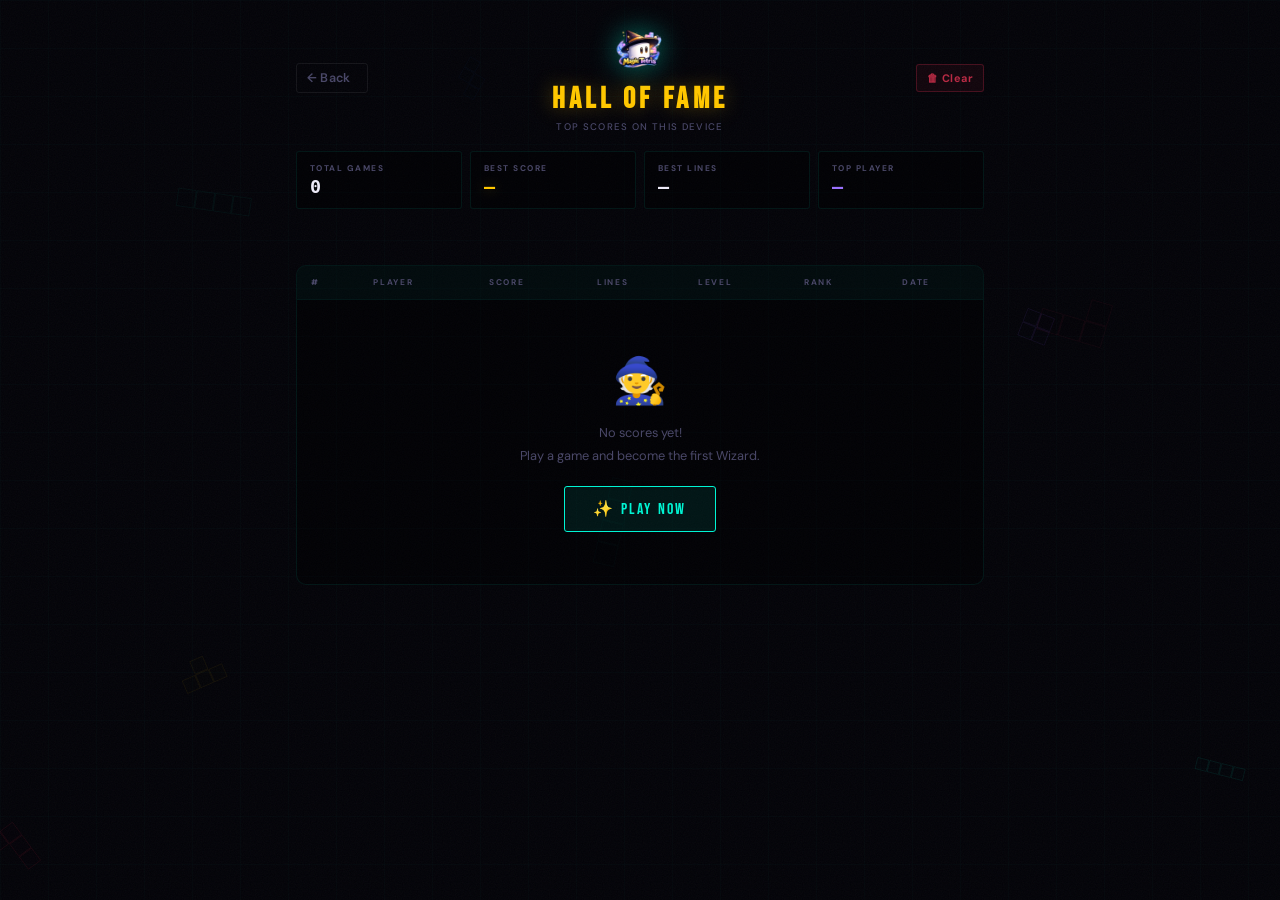
==== commit 559ca432: "Add files via upload" ====
--- a/leaderboard.html
+++ b/leaderboard.html
@@ -10,7 +10,8 @@
   <link rel="stylesheet" href="css/leaderboard.css" />
 </head>
 <body>
-  <div id="particles-container"></div>
+  <canvas id="bg-cv"></canvas>
+  <div id="particles-container" style="display:none"></div>
 
   <div class="lb-page">
 
@@ -76,5 +77,40 @@
 
   <script src="js/leaderboard.js"></script>
   <script src="js/lb-page.js"></script>
-</body>
+  <script>
+  // Falling tetrominos background
+  ;(function(){
+    const cv=document.getElementById('bg-cv');
+    if(!cv)return;
+    const cx=cv.getContext('2d');
+    const SH=[[[1,1,1,1]],[[1,1],[1,1]],[[0,1,0],[1,1,1]],[[1,0],[1,0],[1,1]],[[0,1,1],[1,1,0]]];
+    const CL=['#00F5D4','#9B72FF','#FFC700','#FF3A5C','#3D8EFF','#00E878','#FF7A2F'];
+    let W,H;
+    function rsz(){W=cv.width=innerWidth;H=cv.height=innerHeight;}
+    rsz(); window.addEventListener('resize',rsz);
+    const ps=Array.from({length:14},()=>{
+      const si=Math.floor(Math.random()*SH.length);
+      return{sh:SH[si],col:CL[si%CL.length],x:Math.random()*innerWidth,
+        y:Math.random()*innerHeight*2-innerHeight,speed:0.12+Math.random()*0.22,
+        rot:Math.random()*Math.PI*2,rotSpeed:(Math.random()-.5)*0.004,
+        sz:10+Math.random()*12,alpha:0.04+Math.random()*0.07,drift:(Math.random()-.5)*0.04};
+    });
+    function draw(p){
+      cx.save();cx.translate(p.x,p.y);cx.rotate(p.rot);cx.globalAlpha=p.alpha;
+      p.sh.forEach((row,r)=>row.forEach((v,c)=>{
+        if(!v)return;
+        const bx=(c-p.sh[0].length/2)*(p.sz+1),by=(r-p.sh.length/2)*(p.sz+1);
+        cx.strokeStyle=p.col;cx.lineWidth=0.8;cx.strokeRect(bx,by,p.sz,p.sz);
+        cx.fillStyle=p.col+'18';cx.fillRect(bx,by,p.sz,p.sz);
+      }));cx.restore();
+    }
+    function loop(){
+      cx.clearRect(0,0,W,H);
+      ps.forEach(p=>{p.y+=p.speed;p.x+=p.drift;p.rot+=p.rotSpeed;
+        if(p.y>H+80){p.y=-80;p.x=Math.random()*W;}draw(p);});
+      requestAnimationFrame(loop);
+    }
+    loop();
+  })();
+  </script>
 </html>
--- a/style.css
+++ b/style.css
@@ -39,7 +39,14 @@
   background: var(--bg);
 }
 
-/* ── GRAIN TEXTURE ── */
+/* ── BG CANVAS ── */
+#bg-cv {
+  position: fixed; inset: 0; z-index: 0;
+  pointer-events: none;
+  width: 100%; height: 100%;
+}
+
+
 body::before {
   content: '';
   position: fixed; inset: 0; z-index: 0;
@@ -275,7 +282,95 @@
 
 .gbody {
   display: flex; gap: 10px; align-items: flex-start; justify-content: center;
-  width: 100%; max-width: 760px; margin: 0 auto;
+  width: 100%; max-width: 920px; margin: 0 auto;
+}
+
+/* ── LEFT PANEL ── */
+.lp {
+  flex: 0 0 130px; max-width: 130px;
+  display: flex; flex-direction: column; gap: 6px;
+}
+
+.lp-player {
+  background: rgba(0,0,0,0.35);
+  border: 1px solid rgba(0,245,212,0.1);
+  border-radius: var(--r1); padding: 14px 10px;
+  display: flex; flex-direction: column; align-items: center; gap: 7px;
+}
+.lp-av {
+  width: 52px; height: 52px; border-radius: 50%; object-fit: cover;
+  border: 1.5px solid var(--cyan);
+  box-shadow: 0 0 14px rgba(0,245,212,0.25);
+  background: var(--bg2);
+}
+.lp-nm {
+  font-family: 'JetBrains Mono', monospace; font-size: 0.62rem;
+  font-weight: 700; color: var(--white); letter-spacing: 0.04em;
+  max-width: 108px; overflow: hidden; text-overflow: ellipsis; white-space: nowrap;
+  text-align: center;
+}
+.lp-status {
+  font-size: 0.5rem; font-weight: 700; letter-spacing: 0.16em;
+  color: var(--cyan); text-transform: uppercase;
+  animation: blink-status 2.2s ease-in-out infinite;
+}
+@keyframes blink-status {
+  0%, 80%, 100% { opacity: 1; }
+  40% { opacity: 0.3; }
+}
+
+.lp-divider {
+  height: 1px;
+  background: linear-gradient(90deg, transparent, rgba(0,245,212,0.15), transparent);
+  margin: 2px 0;
+}
+
+.lp-tip {
+  background: rgba(0,0,0,0.3);
+  border: 1px solid rgba(0,245,212,0.07);
+  border-radius: var(--r0); padding: 8px 9px;
+}
+.lp-tip-label {
+  font-size: 0.45rem; font-weight: 700; letter-spacing: 0.2em;
+  color: var(--cyan); text-transform: uppercase; margin-bottom: 4px;
+}
+.lp-tip-text {
+  font-size: 0.58rem; color: var(--muted); line-height: 1.4;
+  transition: opacity 0.2s ease;
+}
+
+.lp-hold {
+  background: rgba(0,0,0,0.3);
+  border: 1px solid rgba(0,245,212,0.07);
+  border-radius: var(--r0); padding: 8px 9px;
+  display: flex; flex-direction: column; align-items: center; gap: 5px;
+  transition: opacity 0.25s, border-color 0.25s;
+}
+.lp-hold.used { opacity: 0.38; border-color: rgba(155,114,255,0.1); }
+#hc { display: block; }
+
+/* ── COMBO ── */
+.combo-display {
+  position: absolute; top: 18%; left: 50%; transform: translateX(-50%);
+  z-index: 20; pointer-events: none; white-space: nowrap;
+  font-family: 'Bebas Neue', cursive;
+  font-size: 1.6rem; letter-spacing: 0.18em;
+  color: var(--gold);
+  text-shadow: 0 0 24px rgba(255,199,0,0.9), 0 0 4px rgba(255,199,0,0.5);
+  opacity: 0;
+}
+@keyframes combo-pop {
+  0%   { transform: translateX(-50%) scale(1.5); opacity: 1; }
+  55%  { transform: translateX(-50%) scale(1.05); opacity: 1; }
+  100% { transform: translateX(-50%) scale(0.9); opacity: 0; }
+}
+.combo-display.show {
+  animation: combo-pop 1s ease forwards;
+}
+
+/* hide left panel on mobile */
+@media (max-width: 700px) {
+  .lp { display: none; }
 }
 
 /* Board */
@@ -403,6 +498,8 @@
 }
 .mb:active { transform: scale(0.85); background: rgba(0, 245, 212, 0.1); box-shadow: 0 0 16px rgba(0, 245, 212, 0.3); border-color: var(--cyan); }
 .mb.wide { width: 126px; font-family: 'Bebas Neue', cursive; font-size: 0.88rem; letter-spacing: 0.1em; }
+.mb.hld { background: rgba(155,114,255,0.07); border-color: rgba(155,114,255,0.25); color: var(--violet); font-family: 'Bebas Neue', cursive; font-size: 0.72rem; letter-spacing: 0.1em; }
+.mb.hld:active { background: rgba(155,114,255,0.18); box-shadow: 0 0 16px rgba(155,114,255,0.3); }
 .mb.drp { background: rgba(255, 58, 92, 0.06); border-color: rgba(255, 58, 92, 0.28); color: var(--coral); }
 .mb.drp:active { background: rgba(255, 58, 92, 0.18); box-shadow: 0 0 16px rgba(255, 58, 92, 0.3); }
 
--- a/css/leaderboard.css
+++ b/css/leaderboard.css
@@ -1,342 +1,368 @@
-/* ============================================
-   LEADERBOARD PAGE
-   ============================================ */
-
+/* ══════════════════════════════════════════
+   LEADERBOARD — MONOLITH style
+   Fonts: Bebas Neue · JetBrains Mono · DM Sans
+══════════════════════════════════════════ */
+
+/* ── Base reset / bg (mirrors style.css) ── */
+:root {
+  --bg:     #030308;
+  --bg2:    #07070F;
+  --panel:  rgba(8, 8, 18, 0.97);
+  --cyan:   #00F5D4;
+  --coral:  #FF3A5C;
+  --gold:   #FFC700;
+  --violet: #9B72FF;
+  --white:  #EDEAF8;
+  --muted:  #4A4868;
+  --b0: rgba(0, 245, 212, 0.06);
+  --b1: rgba(0, 245, 212, 0.18);
+  --b2: rgba(0, 245, 212, 0.4);
+  --r0: 3px;
+  --r1: 6px;
+  --r2: 10px;
+}
+
+*, *::before, *::after { margin: 0; padding: 0; box-sizing: border-box; }
+html, body {
+  min-height: 100%;
+  font-family: 'DM Sans', sans-serif;
+  color: var(--white);
+  background: var(--bg);
+  overflow-x: hidden;
+}
+
+/* grain */
+body::before {
+  content: '';
+  position: fixed; inset: 0; z-index: 0; pointer-events: none; opacity: 0.04;
+  background-image: url("data:image/svg+xml,%3Csvg viewBox='0 0 200 200' xmlns='http://www.w3.org/2000/svg'%3E%3Cfilter id='n'%3E%3CfeTurbulence type='fractalNoise' baseFrequency='0.85' numOctaves='4' stitchTiles='stitch'/%3E%3C/filter%3E%3Crect width='100%25' height='100%25' filter='url(%23n)'/%3E%3C/svg%3E");
+  background-size: 200px 200px;
+}
+
+/* grid lines */
+body::after {
+  content: '';
+  position: fixed; inset: 0; z-index: 0; pointer-events: none;
+  background-image:
+    linear-gradient(rgba(0, 245, 212, 0.016) 1px, transparent 1px),
+    linear-gradient(90deg, rgba(0, 245, 212, 0.016) 1px, transparent 1px);
+  background-size: 48px 48px;
+}
+
+/* corner glows */
+#particles-container {
+  position: fixed; inset: 0; pointer-events: none; z-index: 1; overflow: hidden;
+}
+#particles-container::before {
+  content: '';
+  position: absolute; width: 600px; height: 600px;
+  left: -15%; top: -20%;
+  border-radius: 50%;
+  background: radial-gradient(ellipse, rgba(0, 245, 212, 0.05), transparent 70%);
+  filter: blur(90px);
+}
+#particles-container::after {
+  content: '';
+  position: absolute; width: 500px; height: 500px;
+  right: -14%; bottom: -18%;
+  border-radius: 50%;
+  background: radial-gradient(ellipse, rgba(155, 114, 255, 0.045), transparent 70%);
+  filter: blur(90px);
+}
+
+/* ══ PAGE WRAPPER ══ */
 .lb-page {
+  position: relative; z-index: 10;
   min-height: 100vh;
-  padding: 0 16px 48px;
-  max-width: 760px;
+  padding: 0 16px 56px;
+  max-width: 720px;
   margin: 0 auto;
 }
 
-/* Header */
+/* ══ HEADER ══ */
 .lb-header {
   display: grid;
-  grid-template-columns: 80px 1fr 80px;
+  grid-template-columns: 72px 1fr 72px;
   align-items: center;
-  padding: 20px 0 16px;
+  padding: 22px 0 18px;
   gap: 12px;
 }
 
 .lb-back-btn {
-  color: var(--purple-light);
+  color: var(--muted);
   text-decoration: none;
-  font-weight: 700;
-  font-size: 0.85rem;
-  display: flex;
-  align-items: center;
-  gap: 4px;
-  transition: color 0.2s;
-}
-.lb-back-btn:hover { color: var(--gold); }
+  font-weight: 600;
+  font-size: 0.78rem;
+  display: flex; align-items: center; gap: 4px;
+  border: 1px solid rgba(255, 255, 255, 0.07);
+  border-radius: var(--r0);
+  padding: 6px 10px;
+  transition: all 0.2s;
+  letter-spacing: 0.02em;
+}
+.lb-back-btn:hover { color: var(--white); border-color: var(--b1); }
 
 .lb-header-center {
   text-align: center;
-  display: flex;
-  flex-direction: column;
-  align-items: center;
-  gap: 6px;
+  display: flex; flex-direction: column; align-items: center; gap: 6px;
 }
 
 .lb-logo {
-  height: 64px;
-  filter: drop-shadow(0 0 16px rgba(139,92,246,0.5));
+  height: 56px;
+  filter: drop-shadow(0 0 14px rgba(0, 245, 212, 0.45)) brightness(1.05);
 }
 
 .lb-page-title {
-  font-family: 'Fredoka One', cursive;
-  font-size: 2rem;
-  background: linear-gradient(135deg, var(--gold), var(--purple-light));
-  -webkit-background-clip: text;
-  -webkit-text-fill-color: transparent;
-  background-clip: text;
+  font-family: 'Bebas Neue', cursive;
+  font-size: 1.9rem;
+  letter-spacing: 0.14em;
+  color: var(--gold);
+  text-shadow: 0 0 20px rgba(255, 199, 0, 0.35);
   line-height: 1;
 }
 
 .lb-page-sub {
-  font-size: 0.75rem;
-  color: var(--text-dim);
+  font-size: 0.6rem;
+  color: var(--muted);
+  letter-spacing: 0.14em;
+  text-transform: uppercase;
+  font-weight: 500;
 }
 
 .lb-clear-btn {
-  background: rgba(239,68,68,0.08);
-  border: 1px solid rgba(239,68,68,0.3);
-  border-radius: var(--radius-sm);
-  color: #f87171;
-  font-size: 0.72rem;
-  font-family: 'Exo 2', sans-serif;
+  background: rgba(255, 58, 92, 0.06);
+  border: 1px solid rgba(255, 58, 92, 0.22);
+  border-radius: var(--r0);
+  color: rgba(255, 58, 92, 0.7);
+  font-size: 0.68rem;
+  font-family: 'DM Sans', sans-serif;
+  font-weight: 700;
+  letter-spacing: 0.04em;
   padding: 6px 10px;
   cursor: pointer;
   transition: all 0.2s;
   justify-self: end;
 }
 .lb-clear-btn:hover {
-  background: rgba(239,68,68,0.18);
-}
-
-/* Stats bar */
+  background: rgba(255, 58, 92, 0.14);
+  color: var(--coral);
+  border-color: rgba(255, 58, 92, 0.4);
+}
+
+/* ══ STATS BAR ══ */
 .lb-stats-bar {
-  display: flex;
-  gap: 10px;
-  margin-bottom: 28px;
-  flex-wrap: wrap;
+  display: flex; gap: 8px; margin-bottom: 28px; flex-wrap: wrap;
 }
 
 .lb-stat-chip {
-  flex: 1;
-  min-width: 120px;
-  background: var(--bg-card);
-  border: 1px solid var(--border-magic);
-  border-radius: var(--radius-md);
-  padding: 12px 14px;
-  display: flex;
-  flex-direction: column;
-  gap: 4px;
-}
+  flex: 1; min-width: 110px;
+  background: rgba(0, 0, 0, 0.35);
+  border: 1px solid rgba(0, 245, 212, 0.08);
+  border-radius: var(--r0);
+  padding: 11px 13px;
+  display: flex; flex-direction: column; gap: 4px;
+  transition: border-color 0.2s;
+}
+.lb-stat-chip:hover { border-color: rgba(0, 245, 212, 0.18); }
 
 .chip-label {
-  font-size: 0.62rem;
-  font-weight: 700;
-  letter-spacing: 0.1em;
-  text-transform: uppercase;
-  color: var(--text-dim);
+  font-size: 0.52rem; font-weight: 700;
+  letter-spacing: 0.18em; text-transform: uppercase; color: var(--muted);
 }
 
 .chip-val {
-  font-family: 'Fredoka One', cursive;
-  font-size: 1.3rem;
-  color: var(--text-main);
-  line-height: 1;
-}
-
-.chip-val.gold   { color: var(--gold);   text-shadow: 0 0 10px rgba(255,215,0,0.4); }
-.chip-val.purple { color: var(--purple-light); }
-
-/* Podium */
+  font-family: 'JetBrains Mono', monospace;
+  font-size: 1.15rem; color: var(--white); line-height: 1; font-weight: 700;
+}
+.chip-val.gold   { color: var(--gold);   text-shadow: 0 0 12px rgba(255, 199, 0, 0.3); }
+.chip-val.purple { color: var(--violet); }
+
+/* ══ PODIUM ══ */
 .lb-podium {
-  display: flex;
-  align-items: flex-end;
-  justify-content: center;
-  gap: 12px;
-  margin-bottom: 32px;
-  padding: 0 8px;
+  display: flex; align-items: flex-end; justify-content: center;
+  gap: 10px; margin-bottom: 28px; padding: 0 8px;
 }
 
 .podium-slot {
-  display: flex;
-  flex-direction: column;
-  align-items: center;
-  gap: 8px;
-  flex: 1;
-  max-width: 180px;
-}
-
+  display: flex; flex-direction: column; align-items: center;
+  gap: 6px; flex: 1; max-width: 190px;
+}
 .podium-slot.rank-1 { order: 2; }
 .podium-slot.rank-2 { order: 1; }
 .podium-slot.rank-3 { order: 3; }
 
-.podium-avatar-wrap {
-  position: relative;
-}
-
 .podium-avatar {
-  width: 64px;
-  height: 64px;
-  border-radius: 50%;
-  object-fit: cover;
-  border: 2.5px solid var(--border-magic);
-}
-
+  border-radius: 50%; object-fit: cover;
+  width: 54px; height: 54px;
+  border: 1.5px solid rgba(0, 245, 212, 0.2);
+}
 .podium-avatar-ph {
-  width: 64px;
-  height: 64px;
-  border-radius: 50%;
-  background: var(--bg-panel);
-  border: 2.5px solid var(--border-magic);
-  display: flex;
-  align-items: center;
-  justify-content: center;
-  font-size: 1.8rem;
+  width: 54px; height: 54px; border-radius: 50%;
+  background: var(--bg2);
+  border: 1.5px solid rgba(0, 245, 212, 0.2);
+  display: flex; align-items: center; justify-content: center; font-size: 1.5rem;
 }
 
 .rank-1 .podium-avatar,
-.rank-1 .podium-avatar-ph { border-color: var(--gold); box-shadow: 0 0 18px rgba(255,215,0,0.45); width:80px; height:80px; font-size:2.2rem; }
+.rank-1 .podium-avatar-ph {
+  width: 72px; height: 72px; font-size: 2rem;
+  border-color: var(--gold); border-width: 2px;
+  box-shadow: 0 0 20px rgba(255, 199, 0, 0.3);
+}
 .rank-2 .podium-avatar,
-.rank-2 .podium-avatar-ph { border-color: #c0c0c0; box-shadow: 0 0 12px rgba(192,192,192,0.35); }
+.rank-2 .podium-avatar-ph {
+  border-color: #C0C0C0;
+  box-shadow: 0 0 12px rgba(192, 192, 192, 0.2);
+}
 .rank-3 .podium-avatar,
-.rank-3 .podium-avatar-ph { border-color: #cd7f32; box-shadow: 0 0 12px rgba(205,127,50,0.35); }
-
-.podium-medal {
-  font-size: 1.6rem;
-}
+.rank-3 .podium-avatar-ph {
+  border-color: #CD7F32;
+  box-shadow: 0 0 12px rgba(205, 127, 50, 0.2);
+}
+
+.podium-medal { font-size: 1.4rem; }
 
 .podium-nick {
-  font-weight: 700;
-  font-size: 0.8rem;
-  text-align: center;
-  max-width: 130px;
+  font-weight: 700; font-size: 0.72rem;
+  text-align: center; max-width: 130px;
+  overflow: hidden; text-overflow: ellipsis; white-space: nowrap;
+  color: var(--white);
+}
+
+.podium-score {
+  font-family: 'JetBrains Mono', monospace; font-size: 0.9rem; font-weight: 700;
+}
+.rank-1 .podium-score { color: var(--gold); font-size: 1.05rem; text-shadow: 0 0 10px rgba(255, 199, 0, 0.4); }
+.rank-2 .podium-score { color: #C0C0C0; }
+.rank-3 .podium-score { color: #CD7F32; }
+
+.podium-platform {
+  width: 100%; border-radius: var(--r0) var(--r0) 0 0;
+}
+.rank-1 .podium-platform {
+  height: 58px;
+  background: linear-gradient(180deg, rgba(255, 199, 0, 0.14), rgba(255, 199, 0, 0.02));
+  border: 1px solid rgba(255, 199, 0, 0.2); border-bottom: none;
+}
+.rank-2 .podium-platform {
+  height: 40px;
+  background: linear-gradient(180deg, rgba(192, 192, 192, 0.1), rgba(192, 192, 192, 0.01));
+  border: 1px solid rgba(192, 192, 192, 0.14); border-bottom: none;
+}
+.rank-3 .podium-platform {
+  height: 26px;
+  background: linear-gradient(180deg, rgba(205, 127, 50, 0.1), rgba(205, 127, 50, 0.01));
+  border: 1px solid rgba(205, 127, 50, 0.14); border-bottom: none;
+}
+
+/* ══ TABLE ══ */
+.lb-table-wrap {
+  background: rgba(0, 0, 0, 0.3);
+  border: 1px solid rgba(0, 245, 212, 0.08);
+  border-radius: var(--r2);
   overflow: hidden;
-  text-overflow: ellipsis;
-  white-space: nowrap;
-}
-
-.podium-score {
-  font-family: 'Fredoka One', cursive;
-  font-size: 1.1rem;
-}
-
-.rank-1 .podium-score { color: var(--gold); font-size: 1.3rem; }
-.rank-2 .podium-score { color: #c0c0c0; }
-.rank-3 .podium-score { color: #cd7f32; }
-
-.podium-platform {
-  width: 100%;
-  border-radius: 8px 8px 0 0;
-  display: flex;
-  align-items: center;
-  justify-content: center;
-}
-
-.rank-1 .podium-platform { background: linear-gradient(180deg, rgba(255,215,0,0.25), rgba(255,215,0,0.05)); height: 64px; border: 1px solid rgba(255,215,0,0.3); }
-.rank-2 .podium-platform { background: linear-gradient(180deg, rgba(192,192,192,0.18), rgba(192,192,192,0.04)); height: 44px; border: 1px solid rgba(192,192,192,0.2); }
-.rank-3 .podium-platform { background: linear-gradient(180deg, rgba(205,127,50,0.18), rgba(205,127,50,0.04)); height: 30px; border: 1px solid rgba(205,127,50,0.2); }
-
-/* Table */
-.lb-table-wrap {
-  background: var(--bg-card);
-  border: 1px solid var(--border-magic);
-  border-radius: var(--radius-lg);
-  overflow: hidden;
-}
-
-.lb-table {
-  width: 100%;
-  border-collapse: collapse;
-}
+}
+
+.lb-table { width: 100%; border-collapse: collapse; }
 
 .lb-table thead tr {
-  background: rgba(139,92,246,0.1);
-  border-bottom: 1px solid var(--border-magic);
+  background: rgba(0, 245, 212, 0.035);
+  border-bottom: 1px solid rgba(0, 245, 212, 0.08);
 }
 
 .lb-table th {
-  padding: 12px 14px;
-  font-size: 0.65rem;
-  font-weight: 700;
-  letter-spacing: 0.1em;
-  text-transform: uppercase;
-  color: var(--text-dim);
-  text-align: left;
+  padding: 11px 14px;
+  font-size: 0.52rem; font-weight: 700;
+  letter-spacing: 0.2em; text-transform: uppercase;
+  color: var(--muted); text-align: left;
 }
 
 .lb-table td {
-  padding: 11px 14px;
-  font-size: 0.85rem;
-  border-bottom: 1px solid rgba(139,92,246,0.08);
+  padding: 10px 14px;
+  font-size: 0.82rem;
+  border-bottom: 1px solid rgba(255, 255, 255, 0.03);
   vertical-align: middle;
 }
 
 .lb-table tbody tr:last-child td { border-bottom: none; }
-
-.lb-table tbody tr {
-  transition: background 0.15s;
-}
-.lb-table tbody tr:hover {
-  background: rgba(139,92,246,0.06);
-}
+.lb-table tbody tr { transition: background 0.12s; }
+.lb-table tbody tr:hover { background: rgba(255, 255, 255, 0.02); }
 
 .lb-table tbody tr.highlight-row {
-  background: rgba(255,215,0,0.06);
-  border-left: 3px solid var(--gold);
+  background: rgba(255, 199, 0, 0.04);
+  border-left: 2px solid rgba(255, 199, 0, 0.4);
 }
 
 .td-rank {
-  font-family: 'Fredoka One', cursive;
-  font-size: 1rem;
-  text-align: center;
-  width: 40px;
+  font-family: 'JetBrains Mono', monospace;
+  font-size: 0.8rem; font-weight: 700;
+  text-align: center; width: 38px;
 }
 .td-rank.r1 { color: var(--gold); }
-.td-rank.r2 { color: #c0c0c0; }
-.td-rank.r3 { color: #cd7f32; }
-
-.td-player {
-  display: flex;
-  align-items: center;
-  gap: 10px;
-}
+.td-rank.r2 { color: #C0C0C0; }
+.td-rank.r3 { color: #CD7F32; }
+
+.td-player { display: flex; align-items: center; gap: 10px; }
 
 .td-avatar {
-  width: 32px;
-  height: 32px;
-  border-radius: 50%;
-  object-fit: cover;
-  border: 1.5px solid var(--border-magic);
-  flex-shrink: 0;
-}
-
+  width: 30px; height: 30px; border-radius: 50%; object-fit: cover;
+  border: 1px solid rgba(0, 245, 212, 0.15); flex-shrink: 0;
+}
 .td-avatar-ph {
-  width: 32px;
-  height: 32px;
-  border-radius: 50%;
-  background: var(--bg-panel);
-  border: 1.5px solid var(--border-magic);
-  display: flex;
-  align-items: center;
-  justify-content: center;
-  font-size: 0.9rem;
-  flex-shrink: 0;
-}
-
-.td-name {
-  font-weight: 600;
-  font-size: 0.85rem;
-}
+  width: 30px; height: 30px; border-radius: 50%;
+  background: var(--bg2);
+  border: 1px solid rgba(0, 245, 212, 0.12);
+  display: flex; align-items: center; justify-content: center;
+  font-size: 0.85rem; flex-shrink: 0;
+}
+
+.td-name { font-weight: 600; font-size: 0.82rem; }
 
 .td-score {
-  font-family: 'Fredoka One', cursive;
-  font-size: 1rem;
-  color: var(--gold);
-}
-
-.td-rank-label {
-  font-size: 0.7rem;
-  color: var(--purple-light);
-}
-
-.td-date {
-  font-size: 0.7rem;
-  color: var(--text-dim);
-  white-space: nowrap;
-}
-
-/* Empty state */
+  font-family: 'JetBrains Mono', monospace;
+  font-size: 0.88rem; color: var(--gold); font-weight: 700;
+}
+
+.td-rank-label { font-size: 0.65rem; color: var(--violet); }
+.td-date { font-size: 0.65rem; color: var(--muted); white-space: nowrap; }
+
+/* ══ EMPTY STATE ══ */
 .lb-empty-state {
-  text-align: center;
-  padding: 48px 24px;
-  color: var(--text-dim);
-}
-.lb-empty-icon { font-size: 3rem; display: block; margin-bottom: 12px; }
-.lb-empty-state p { margin-bottom: 6px; }
-
-/* ── Responsive ── */
+  text-align: center; padding: 52px 24px; color: var(--muted);
+}
+.lb-empty-icon { font-size: 2.8rem; display: block; margin-bottom: 14px; }
+.lb-empty-state p { margin-bottom: 6px; font-size: 0.8rem; }
+
+.lb-empty-state a {
+  display: inline-block; margin-top: 18px;
+  padding: 11px 28px; border-radius: var(--r0);
+  border: 1px solid var(--cyan);
+  background: rgba(0, 245, 212, 0.08); color: var(--cyan);
+  text-decoration: none;
+  font-family: 'Bebas Neue', cursive; font-size: 1rem; letter-spacing: 0.14em;
+  transition: all 0.2s;
+}
+.lb-empty-state a:hover { background: rgba(0, 245, 212, 0.16); }
+
+/* scrollbar */
+::-webkit-scrollbar { width: 3px; }
+::-webkit-scrollbar-track { background: transparent; }
+::-webkit-scrollbar-thumb { background: rgba(0, 245, 212, 0.2); border-radius: 2px; }
+
+/* ══ RESPONSIVE ══ */
 @media (max-width: 600px) {
-  .lb-header {
-    grid-template-columns: 60px 1fr 60px;
-  }
-  .lb-page-title { font-size: 1.4rem; }
-  .lb-logo { height: 48px; }
-  .lb-stats-bar { gap: 8px; }
-  .lb-stat-chip { min-width: 80px; padding: 10px; }
-  .chip-val { font-size: 1rem; }
+  .lb-header { grid-template-columns: 56px 1fr 56px; }
+  .lb-page-title { font-size: 1.5rem; }
+  .lb-logo { height: 44px; }
+  .lb-stats-bar { gap: 6px; }
+  .lb-stat-chip { min-width: 80px; padding: 9px 10px; }
+  .chip-val { font-size: 0.95rem; }
 
   .lb-table th:nth-child(5),
   .lb-table td:nth-child(5),
   .lb-table th:nth-child(7),
   .lb-table td:nth-child(7) { display: none; }
 
-  .podium-avatar       { width: 52px; height: 52px; }
-  .podium-avatar-ph    { width: 52px; height: 52px; font-size: 1.4rem; }
-  .rank-1 .podium-avatar,
-  .rank-1 .podium-avatar-ph { width: 66px; height: 66px; }
-}
+  .podium-avatar, .podium-avatar-ph { width: 44px; height: 44px; font-size: 1.2rem; }
+  .rank-1 .podium-avatar, .rank-1 .podium-avatar-ph { width: 60px; height: 60px; }
+}
